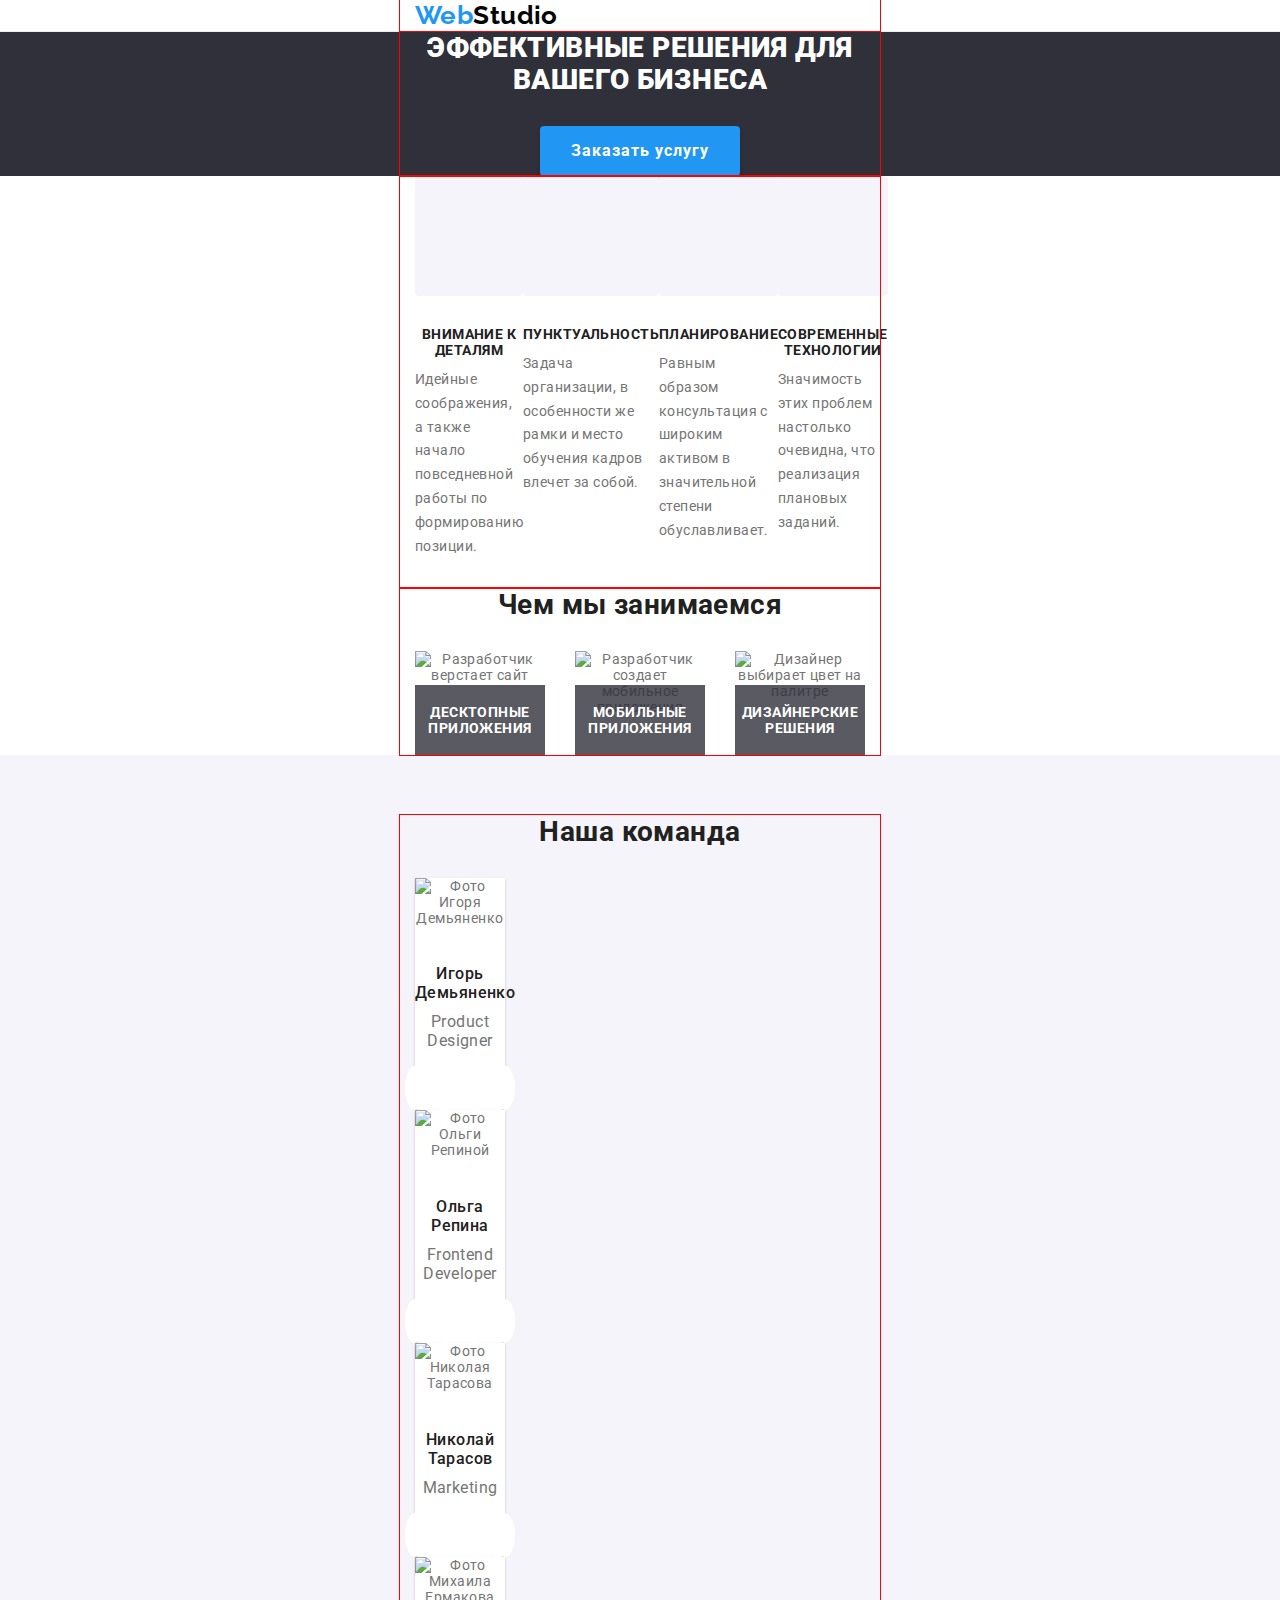
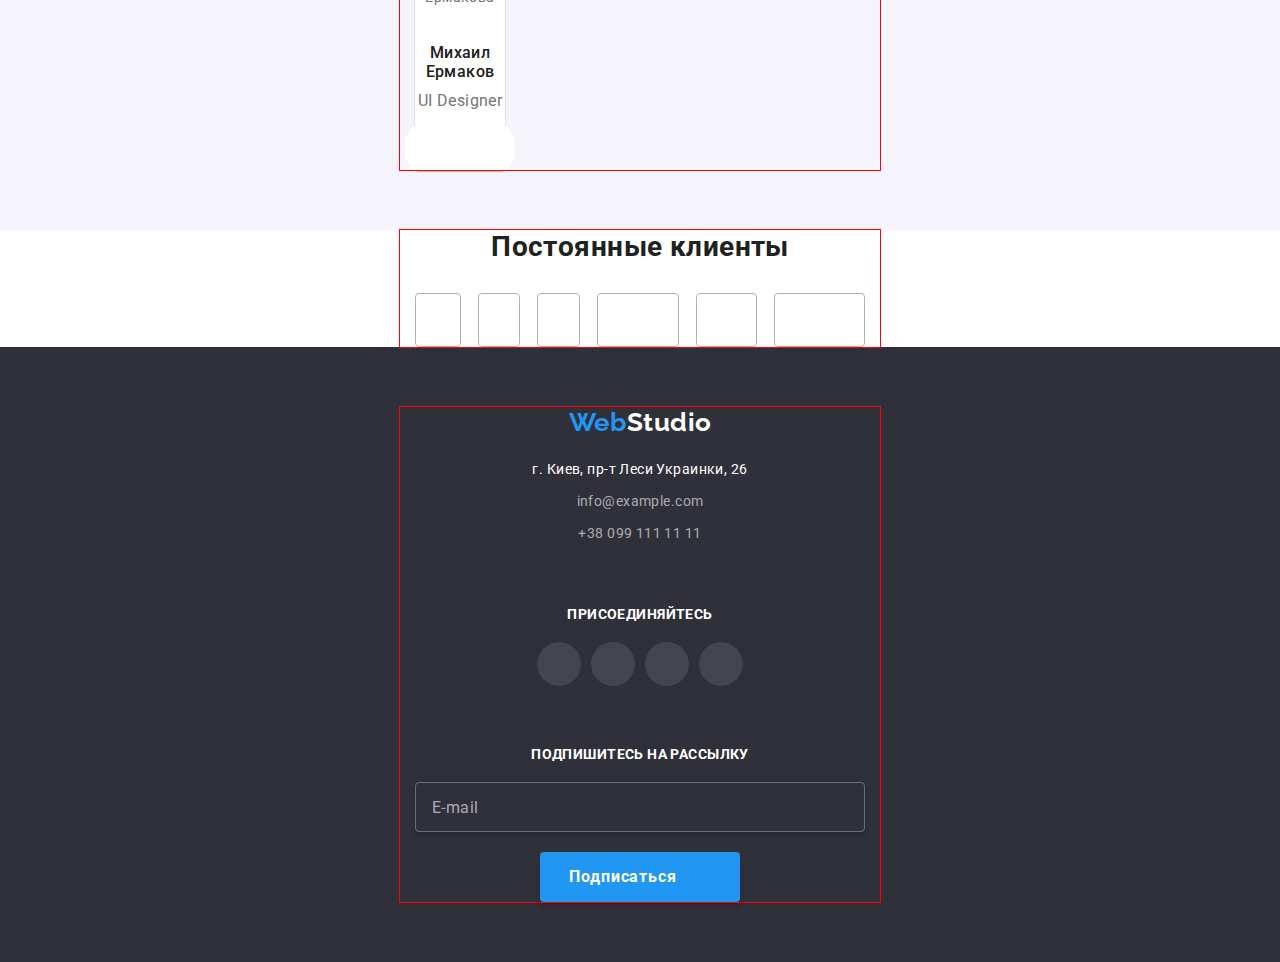
==== index.html @ 7b8f2596 "Добавляет мобильную версию кроме картинок и ворка" ====
<!DOCTYPE html>
<html lang="ru">

<head>
    <meta charset="UTF-8">
    <meta name="viewport" content="width=device-width, initial-scale=1.0">
    <title>WebStudio</title>
    <link rel="stylesheet"
        href="https://cdnjs.cloudflare.com/ajax/libs/modern-normalize/1.0.0/modern-normalize.min.css">
    <link rel="preconnect" href="https://fonts.gstatic.com">
    <link
        href="https://fonts.googleapis.com/css2?family=Raleway:wght@700&family=Roboto:wght@400;500;700;900&display=swap"
        rel="stylesheet">
    <link rel="stylesheet" href="./css/main.min.css">
</head>

<body>
    <!-- Шапка сайта -->
    <header class="header">
        <div class="container container-header">
            <a href="./index.html" class="logo logo-nav link" lang="en">Web<span class="logo-right-part-dark">Studio</span></a>
            <button type="button" class="button-nav" data-menu-button>
                <svg class="button-menu" aria-label="Переключатель мобильного меню" width="24" height="16">
                    <use class="nav-icon-menu" href="./images/symbol-defs.svg#icon-nav-menu"></use>
                    <use class="nav-icon-close" href="./images/symbol-defs.svg#icon-close"></use>
                </svg>
            </button>
            <div class="nav-mobile">                
                <nav class="nav">
                    <ul class="list nav-list">
                        <li class="nav-item"><a href="./index.html" class="nav-link nav-link-current link">Студия</a></li>
                        <li class="nav-item"><a href="./portfolio.html" class="nav-link link">Портфолио</a></li>
                        <li class="nav-item"><a href="" class="nav-link link">Контакты</a></li>
                    </ul>
                </nav>
               <div class="contact-thumb">
                    <ul class="list contacts-list">
                        <li class="contacts-item">
                            <a href="mailto:info@devstudio.com" class="contacts-link link" target="_blank" lang="en">
                                <svg class="contacts-icon" width="16" height="12">
                                    <use href="./images/symbol-defs.svg#icon-envelope"></use>
                                </svg>
                                info@devstudio.com
                            </a>
                        </li>
                        <li class="contacts-item">
                            <a href="tel:+380961111111" class="contacts-link contact-tel link">
                                <svg class="contacts-icon" width="10" height="16">
                                    <use href="./images/symbol-defs.svg#icon-tel"></use>
                                </svg>
                                +38 096 111 11 11
                            </a>
                        </li>
                    </ul>
                    <ul class="list social-list social-list-mobile">
                        <li class="social-item-mobile">
                            <a href="#" target="_blank" class="social-link-mobile link">Instagram</a>
                        </li>
                        <li class="social-item-mobile">
                            <a href="#" target="_blank" class="social-link-mobile link">Twitter</a>
                        </li>
                        <li class="social-item-mobile">
                            <a href="#" target="_blank" class="social-link-mobile link">Facebook</a>
                        </li>
                        <li class="social-item-mobile">
                            <a href="#" target="_blank" class="social-link-mobile link">LinkedIn</a>
                        </li>
                    </ul>
               </div>
            </div>
        </div>
    </header>
    <main>
        <!-- Герой -->
        <section class="hero">
            <div class="container">
                <div class="hero-object">
                    <h1 class="hero-title">Эффективные решения для вашего бизнеса</h1>
                    <button type="button" data-modal-open class="main-button">Заказать услугу</button>
                </div>
            </div>
        </section>
        <!-- Особенности -->
        <section class="section">
            <div class="container container-features">
                <h2 class="title-main visually-hidden">Особенности</h2>
                <ul class="features-list list">
                    <li class="features-item">
                        <div class="features-bcg-icon">
                            <svg width="70" height="70">
                                <use href="./images/symbol-defs.svg#icon-antenna"></use>
                            </svg>
                        </div>
                        <h3 class="features-title">Внимание к деталям</h3>
                        <p class="features-text">Идейные соображения, а также начало повседневной работы по формированию
                            позиции.</p>
                    </li>
                    <li class="features-item watch">

                        <div class="features-bcg-icon">
                            <svg width="70" height="70">
                                <use href="./images/symbol-defs.svg#icon-watch"></use>
                            </svg>
                        </div>
                        <h3 class="features-title watch">Пунктуальность</h3>
                        <p class="features-text">Задача организации, в особенности же рамки и место обучения кадров
                            влечет за собой.</p>
                    </li>
                    <li class="features-item computer">
                        <div class="features-bcg-icon">
                            <svg width="70" height="70">
                                <use href="./images/symbol-defs.svg#icon-computer"></use>
                            </svg>
                        </div>
                        <h3 class="features-title">Планирование</h3>
                        <p class="features-text">Равным образом консультация с широким активом в значительной степени
                            обуславливает.</p>
                    </li>
                    <li class="features-item astronaut">
                        <div class="features-bcg-icon">
                            <svg width="70" height="70">
                                <use href="./images/symbol-defs.svg#icon-astronaut"></use>
                            </svg>
                        </div>
                        <h3 class="features-title">Современные технологии</h3>
                        <p class="features-text">Значимость этих проблем настолько очевидна, что реализация плановых
                            заданий.</p>
                    </li>
                </ul>
            </div>
        </section>
        <!-- Чем мы занимаемся -->
        <section class="section-paddingTop-0 section-none">
            <div class="container">
                <h2 class="title-main">Чем мы занимаемся</h2>
                <ul class="we-doing-list list">
                    <li class="we-doing-item">
                        <img src="./images/what-are-we-doing/box-1.jpg" alt="Разработчик верстает сайт" width="370"
                            height="294" />
                        <div class="we-doing-thumb">
                            <h3 class="we-doing-text">Десктопные приложения</h3>
                        </div>
                    </li>
                    <li class="we-doing-item">
                        <img src="./images/what-are-we-doing/box-2.jpg" alt="Разработчик создает мобильное приложения"
                            width="370" height="294" />
                        <div class="we-doing-thumb">
                            <h3 class="we-doing-text">Мобильные приложения</h3>
                        </div>
                    </li>
                    <li class="we-doing-item">
                        <img src="./images/what-are-we-doing/box-3.jpg" alt="Дизайнер выбирает цвет на палитре"
                            width="370" height="294" />
                        <div class="we-doing-thumb">
                            <h3 class="we-doing-text">Дизайнерские решения</h3>
                        </div>
                    </li>
                </ul>
            </div>
        </section>
        <!-- Наша команда -->
        <section class="section-background">
            <div class="container">
                <h2 class="title-main">Наша команда</h2>
                <ul class="team-list list">
                    <li class="team-item">
                        <img src="./images/our-team/team-card-1.jpg" alt="Фото Игоря Демьяненко" width="270"
                            height="260" />
                        <div class="team-card">
                            <h3 class="team-name">Игорь Демьяненко</h3>
                            <p class="team-position" lang="en">Product designer</p>
                            <ul class="social-list list">
                                <li class="social-item">
                                    <a href="#" class="social-link social-link-team">
                                        <svg width="20" height="20">
                                            <use href="./images/symbol-defs.svg#icon-instagram"></use>
                                        </svg>
                                    </a>
                                </li>
                                <li class="social-item">
                                    <a href="#" class="social-link social-link-team">
                                        <svg width="20" height="20">
                                            <use href="./images/symbol-defs.svg#icon-twitter"></use>
                                        </svg>
                                    </a>
                                </li>
                                <li class="social-item">
                                    <a href="#" class="social-link social-link-team">
                                        <svg width="20" height="20">
                                            <use href="./images/symbol-defs.svg#icon-facebook"></use>
                                        </svg>
                                    </a>
                                </li>
                                <li class="social-item">
                                    <a href="#" class="social-link social-link-team">
                                        <svg width="20" height="20">
                                            <use href="./images/symbol-defs.svg#icon-linkedin"></use>
                                        </svg>
                                    </a>
                                </li>
                            </ul>
                        </div>
                    </li>
                    <li class="team-item">
                        <img src="./images/our-team/team-card-2.jpg" alt="Фото Ольги Репиной" width="270"
                            height="260" />
                        <div class="team-card">
                            <h3 class="team-name">Ольга Репина</h3>
                            <p class="team-position" lang="en">Frontend developer</p>
                            <ul class="social-list list">
                                <li class="social-item">
                                    <a href="#" class="social-link social-link-team">
                                        <svg width="20" height="20">
                                            <use href="./images/symbol-defs.svg#icon-instagram"></use>
                                        </svg>
                                    </a>
                                </li>
                                <li class="social-item">
                                    <a href="#" class="social-link social-link-team">
                                        <svg width="20" height="20">
                                            <use href="./images/symbol-defs.svg#icon-twitter"></use>
                                        </svg>
                                    </a>
                                </li>
                                <li class="social-item">
                                    <a href="#" class="social-link social-link-team">
                                        <svg width="20" height="20">
                                            <use href="./images/symbol-defs.svg#icon-facebook"></use>
                                        </svg>
                                    </a>
                                </li>
                                <li class="social-item">
                                    <a href="#" class="social-link social-link-team">
                                        <svg width="20" height="20">
                                            <use href="./images/symbol-defs.svg#icon-linkedin"></use>
                                        </svg>
                                    </a>
                                </li>
                            </ul>
                        </div>
                    </li>
                    <li class="team-item">
                        <img src="./images/our-team/team-card-3.jpg" alt="Фото Николая Тарасова" width="270"
                            height="260" />
                        <div class="team-card">
                            <h3 class="team-name">Николай Тарасов</h3>
                            <p class="team-position" lang="en">Marketing</p>
                            <ul class="social-list list">
                                <li class="social-item">
                                    <a href="#" class="social-link social-link-team">
                                        <svg width="20" height="20">
                                            <use href="./images/symbol-defs.svg#icon-instagram"></use>
                                        </svg>
                                    </a>
                                </li>
                                <li class="social-item">
                                    <a href="#" class="social-link social-link-team">
                                        <svg width="20" height="20">
                                            <use href="./images/symbol-defs.svg#icon-twitter"></use>
                                        </svg>
                                    </a>
                                </li>
                                <li class="social-item">
                                    <a href="#" class="social-link social-link-team">
                                        <svg width="20" height="20">
                                            <use href="./images/symbol-defs.svg#icon-facebook"></use>
                                        </svg>
                                    </a>
                                </li>
                                <li class="social-item">
                                    <a href="#" class="social-link social-link-team">
                                        <svg width="20" height="20">
                                            <use href="./images/symbol-defs.svg#icon-linkedin"></use>
                                        </svg>
                                    </a>
                                </li>
                            </ul>
                        </div>
                    </li>
                    <li class="team-item">
                        <img src="./images/our-team/team-card-4.jpg" alt="Фото Михаила Ермакова" width="270"
                            height="260" />
                        <div class="team-card">
                            <h3 class="team-name">Михаил Ермаков</h3>
                            <p class="team-position" lang="en">UI designer</p>
                            <ul class="social-list list">
                                <li class="social-item">
                                    <a href="#" class="social-link social-link-team">
                                        <svg width="20" height="20">
                                            <use href="./images/symbol-defs.svg#icon-instagram"></use>
                                        </svg>
                                    </a>
                                </li>
                                <li class="social-item">
                                    <a href="#" class="social-link social-link-team">
                                        <svg width="20" height="20">
                                            <use href="./images/symbol-defs.svg#icon-twitter"></use>
                                        </svg>
                                    </a>
                                </li>
                                <li class="social-item">
                                    <a href="#" class="social-link social-link-team">
                                        <svg width="20" height="20">
                                            <use href="./images/symbol-defs.svg#icon-facebook"></use>
                                        </svg>
                                    </a>
                                </li>
                                <li class="social-item">
                                    <a href="#" class="social-link social-link-team">
                                        <svg width="20" height="20">
                                            <use href="./images/symbol-defs.svg#icon-linkedin"></use>
                                        </svg>
                                    </a>
                                </li>
                            </ul>
                        </div>
                    </li>
                </ul>
            </div>
        </section>
        <!-- Наши клиенты -->
        <section class="section">
            <div class="container">
                <h2 class="title-main">Постоянные клиенты</h2>
                <ul class="clients-list list">
                    <li class="clients-item">
                        <a href="#" class="clients-link">
                            <svg width="44" height="49">
                                <use href="./images/symbol-defs.svg#icon-client-1"></use>
                            </svg>
                        </a>
                    </li>
                    <li class="clients-item">
                        <a href="#" class="clients-link">
                            <svg width="40" height="52">
                                <use href="./images/symbol-defs.svg#icon-client-2"></use>
                            </svg>
                        </a>
                    </li>
                    <li class="clients-item">
                        <a href="#" class="clients-link">
                            <svg width="41" height="43">
                                <use href="./images/symbol-defs.svg#icon-client-3"></use>
                            </svg>
                        </a>
                    </li>
                    <li class="clients-item">
                        <a href="#" class="clients-link">
                            <svg width="80" height="42">
                                <use href="./images/symbol-defs.svg#icon-client-4"></use>
                            </svg>
                        </a>
                    </li>
                    <li class="clients-item">
                        <a href="#" class="clients-link">
                            <svg width="59" height="47">
                                <use href="./images/symbol-defs.svg#icon-client-5"></use>
                            </svg>
                        </a>
                    </li>
                    <li class="clients-item">
                        <a href="#" class="clients-link">
                            <svg width="89" height="46">
                                <use href="./images/symbol-defs.svg#icon-client-6"></use>
                            </svg>
                        </a>
                    </li>
                </ul>
            </div>
        </section>
    </main>
    <!-- Подвал -->
    <footer class="footer">
        <div class="container container-footer">
            <div class="part-address">
                <a href="./index.html" class="logo logo-footer link" lang="en">Web<span class="logo-right-part-light">Studio</span></a>
                <address class="footer-address">г. Киев, пр-т Леси Украинки, 26</address>
                <ul class="list">
                    <li class="element-list">
                        <a href="mailto:info@example.com" class="footer-email link" target="_blank"
                            lang="en">info@example.com</a>
                    </li>
                    <li>
                        <a href="tel:+380991111111" class="footer-email link end">+38 099 111 11 11</a>
                    </li>
                </ul>
            </div>
            <div class="footer-part-social">
                <p class="footer-plea">Присоединяйтесь</p>
                <ul class="social-list list">
                    <li class="social-item">
                        <a href="#" class="social-link social-link-footer">
                            <svg class="social-icon" width="20" height="20">
                                <use href="./images/symbol-defs.svg#icon-instagram"></use>
                            </svg>
                        </a>
                    </li>
                    <li class="social-item">
                        <a href="#" class="social-link social-link-footer">
                            <svg class="social-icon" width="20" height="20">
                                <use href="./images/symbol-defs.svg#icon-twitter"></use>
                            </svg>
                        </a>
                    </li>
                    <li class="social-item">
                        <a href="#" class="social-link social-link-footer">
                            <svg class="social-icon" width="20" height="20">
                                <use href="./images/symbol-defs.svg#icon-facebook"></use>
                            </svg>
                        </a>
                    </li>
                    <li class="social-item">
                        <a href="#" class="social-link social-link-footer">
                            <svg class="social-icon" width="20" height="20">
                                <use href="./images/symbol-defs.svg#icon-linkedin"></use>
                            </svg>
                        </a>
                    </li>
                </ul>
            </div>
            <form class="footer-part-follow">
                <div class="footer-follow">
                    <p class="footer-plea">Подпишитесь на рассылку</p>
                    <label>
                        <input type="email" name="email-for-follow" placeholder="E-mail" class="follow-input">
                    </label>
                </div>
                <button type="submit" class="main-button main-button-no-hover">Подписаться
                    <svg class="icon-follow" width="24" height="24">
                        <use href="./images/symbol-defs.svg#icon-send"></use>
                    </svg>
                </button>
            </form>
        </div>
    </footer>
    <!--Модальное окно-->
    <div data-modal class="backdrop is-hidden">
        <div class="modal-hero">
            <h1 class="modal-text">Оставьте свои данные, мы вам перезвоним</h1>
            <form class="modal-form">
                <div class="form-field">                    
                    <label class="form-label">Имя                        
                        <input type="text" name="name" class="form-input">                    
                    </label>
                    <div class="form-thumb">
                        <svg class="form-icon" width="18" height="18">
                            <use href="./images/symbol-defs.svg#icon-person"></use>
                        </svg>
                    </div>
                </div>
                <div class="form-field">
                    <label class="form-label">Телефон                        
                        <input type="tel" name="phone-number" class="form-input">
                    </label>
                    <div class="form-thumb">
                        <svg class="form-icon" width="18" height="18">
                            <use href="./images/symbol-defs.svg#icon-phone"></use>
                        </svg>
                    </div>
                </div>
                <div class="form-field">
                    <label class="form-label">Почта                        
                        <input type="email" name="email" class="form-input">
                    </label>
                    <div class="form-thumb">
                        <svg class="form-icon" width="18" height="18">
                            <use href="./images/symbol-defs.svg#icon-email"></use>
                        </svg>
                    </div>
                </div>
                <div class="form-field-textarea">
                    <label class="form-label">Комментарий
                        <textarea name="comment" rows="7" placeholder="Введите текст" class="form-textarea"></textarea>
                    </label>
                </div>
                <div class="checkbox-field">
                    <input class="checkbox-consent" type="checkbox" name="consent" value="consent" id="consent">
                    <label for="consent" class="checkbox-label">                        
                        Соглашаюсь с рассылкой и принимаю <a href="#" class="conditions">Условия договора</a>
                    </label>                    
                </div>
                <button type="submit" class="main-button">Отправить</button>
            </form>            
            <button data-modal-close class="button-close">
                <svg width="11" height="11">
                    <use href="./images/symbol-defs.svg#icon-close"></use>
                </svg>
            </button>
        </div>
    </div>
    <script src = "./js/modal.js" ></script>
    <script src="./js/menu.js"></script>
</body>
</html>
---- css/main.min.css ----
body{font-family:Roboto,sans-serif;font-weight:400;font-size:14px;line-height:1.143;letter-spacing:0.03em;background-color:#fff;color:#757575}a,button{cursor:pointer}img{display:block;max-width:100%;height:auto}.visually-hidden{position:absolute;clip:rect(0 0 0 0);width:1px;height:1px;margin:-1px}.list{list-style:none;margin:0;padding:0}.link{text-decoration:none}.list-flex{display:flex}.header{background-color:#fff;border-bottom:1px solid #ececec}.hero{margin-left:auto;margin-right:auto;background-repeat:no-repeat;background-position:center;background-size:cover;background-color:#2f303a}@media screen and (max-width: 767px){.hero{max-height:400px;padding-top:118px;padding-bottom:118px}.hero-object{margin-left:auto;margin-right:auto}}@media screen and (max-width: 767px) and (max-width: 1200px){.hero-object{width:360px}}.hero-title{font-weight:900;color:#fff;text-transform:uppercase;margin-top:0;margin-bottom:30px}@media screen and (max-width: 1200px){.hero-title{font-size:26px;line-height:1.615;letter-spacing:0.06em}}@media screen and (min-width: 768px){.features-list{display:flex}}.we-doing-list{display:flex}.clients-list{display:flex;flex-wrap:wrap;justify-content:space-between}.footer{padding-top:60px;padding-bottom:60px;background-color:#2f303a}.part-address{margin-bottom:60px}.footer-address,.footer-email{line-height:1.714}.footer-address{display:block}.footer-email{display:inline-block;transition:color 250ms cubic-bezier(0.4, 0, 0.2, 1);color:rgba(255,255,255,0.6)}.footer-email:hover,.footer-email:focus{color:#2196f3}.footer-address{color:#fff;margin-bottom:8px;font-style:normal}.element-list{margin-bottom:8px}.footer-part-social{margin-bottom:60px}.footer-plea{margin-top:0;margin-bottom:20px;font-weight:700;font-size:14px;line-height:1.143;letter-spacing:0.03em;text-transform:uppercase;color:#fff}.backdrop{position:fixed;top:0;left:0;width:100%;height:100%;background-color:rgba(0,0,0,0.2);opacity:1;transition:opacity 250ms cubic-bezier(0.4, 0, 0.2, 1),visibility 250ms cubic-bezier(0.4, 0, 0.2, 1)}.backdrop.is-hidden{visibility:hidden;opacity:0;pointer-events:none}.modal-hero{position:absolute;top:50%;left:50%;width:450px;min-height:581px;padding:40px;box-shadow:0px 1px 3px rgba(0,0,0,0.12),0px 1px 1px rgba(0,0,0,0.14),0px 2px 1px rgba(0,0,0,0.2);border-radius:4px;background-color:#fff;transform:translate(-50%, -50%) scale(1);transition:transform 250ms cubic-bezier(0.4, 0, 0.2, 1)}.backdrop.is-hidden .modal-hero{transform:translate(-50%, -50%) scale(0)}.modal-text{margin-top:0;margin-bottom:12px;font-weight:700;font-size:20px;line-height:1.5;text-align:center;color:#212121}.modal-form{width:370px;text-align:center}.form-field{position:relative;display:flex;flex-direction:column;margin-bottom:10px;width:100%;height:58px;text-align:left}.form-label{height:58px;width:100%;font-size:12px;line-height:1.17;letter-spacing:0.01em}.form-thumb{position:absolute;display:flex;justify-content:flex-start;align-items:center;bottom:0;left:0;pointer-events:none;width:100%;height:40px;padding-left:12px;fill:currentColor;color:#212121;transition:color 250ms cubic-bezier(0.4, 0, 0.2, 1)}.form-label:focus-within+.form-thumb{color:#2196f3}.form-input{margin-top:4px;width:100%;height:40px;padding:11px 12px 11px 42px;border:1px solid rgba(33,33,33,0.2);border-radius:4px;transition:border 250ms cubic-bezier(0.4, 0, 0.2, 1)}.form-label:focus-within .form-input{outline:none;border:1px solid #2196f3}.form-textarea{width:100%;padding:12px 16px;margin-top:4px;resize:none;border:1px solid rgba(33,33,33,0.2);border-radius:4px}.form-field-textarea:focus-within .form-textarea{outline:none;border:1px solid #2196f3}.form-textarea::placeholder{font-weight:400;font-size:12px;line-height:1.17;letter-spacing:0.01em;color:rgba(117,117,117,0.5)}.form-field-textarea{text-align:left;width:100%;margin-bottom:20px}.work-list{display:flex;flex-wrap:wrap}@media screen and (max-width: 1199px){.section{padding-top:60px;padding-bottom:60px}}.section-background{padding-top:60px;padding-bottom:60px;background-color:#f5f4fa}@media screen and (max-width: 1199px){.section-none{display:none}}.container{outline:1px solid red;padding-left:15px;padding-right:15px;margin-right:auto;margin-left:auto;text-align:center}@media screen and (min-width: 480px){.container{width:480px}}.container-header{text-align:left}@media screen and (max-width: 767px){.container-header{position:relative}}.logo{display:inline-block;color:#2196f3;font-family:Raleway;font-weight:700;font-size:24px;line-height:1.167}.logo-right-part-dark{color:#050404}.logo-right-part-light{color:#fff}.logo-footer{margin-bottom:20px}@media screen and (min-width: 1200px){.logo{font-size:26px;line-height:1.192}}@media screen and (max-width: 768px){.logo-nav{padding:16px 0}}@media screen and (min-width: 480px){.nav-mobile{width:480px;position:absolute;background-color:#fff;top:0;left:0;bottom:0;right:0;width:100vw;height:100vh;padding:48px 40px;flex-direction:column;justify-content:space-between;display:none;transition:display 250ms cubic-bezier(0.4, 0, 0.2, 1)}.button-nav.is-open+.nav-mobile{display:flex}}.nav{font-weight:500}@media screen and (max-width: 767px){.nav{display:flex;justify-content:left;align-items:center;margin-bottom:auto}}@media screen and (max-width: 768px){.nav-list{letter-spacing:0.02em;font-size:40px;line-height:1.175}}@media screen and (max-width: 768px){.nav-item:not(:last-child){margin-bottom:32px}}.nav-link{display:block;color:#212121;transition:color 250ms cubic-bezier(0.4, 0, 0.2, 1)}@media screen and (max-width: 768px){.nav-link{padding:0}}.nav-link:hover,.nav-link:focus{color:#2196f3}.nav-link-current{position:relative;color:#2196f3}@media screen and (min-width: 768px){.nav-link-current::after{content:'';position:absolute;bottom:0;left:0;display:block;width:100%;height:4px;border-radius:2px;background-color:#2196f3}}@media screen and (max-width: 768px){.contacts-list{display:flex;justify-content:center;align-items:flex-start;flex-direction:column-reverse;margin-bottom:64px}}@media screen and (max-width: 768px){.contacts-item:not(:first-child){margin-bottom:32px}}.contacts-link{display:flex;justify-content:center;align-items:center}@media screen and (max-width: 767px){.contacts-link{font-size:24px;line-height:1.167;letter-spacing:0.02em;fill:currentColor;color:inherit;font-weight:500}}@media screen and (max-width: 767px){.contacts-icon{display:none}}@media screen and (max-width: 767px){.contact-tel{font-size:34px;line-height:1.176;color:#2196f3}}.button-close{position:absolute;right:8px;top:8px;width:30px;height:30px;padding:0;fill:currentColor;color:#050404;background-color:inherit;border:1px solid rgba(0,0,0,0.1);border-radius:50%;transition:color 250ms cubic-bezier(0.4, 0, 0.2, 1)}.button-close:hover,.button-close:focus{color:#2196f3}.button-nav{position:absolute;z-index:2;right:15px;top:10px;width:40px;height:40px;padding:0;fill:currentColor;color:#050404;background-color:transparent;border:none;transition:color 250ms cubic-bezier(0.4, 0, 0.2, 1)}.button-nav:hover,.button-nav:focus{color:#2196f3}.button-nav .nav-icon-close{display:none}.button-nav.is-open .nav-icon-close{display:block}.button-nav.is-open .nav-icon-menu{display:none}.social-list{display:flex;justify-content:center}@media screen and (min-width: 768px){.social-list-mobile{display:none}}.social-item{width:44px;height:44px}.social-item:not(:last-child){margin-right:10px}.social-item-mobile:not(:last-child){position:relative;margin-right:20px}.social-item-mobile:not(:last-child)::after{content:'';position:absolute;right:-10px;top:0;display:inline-block;width:1px;height:22px;background-image:url(../../images/svg/Line.svg)}.social-link{display:flex;justify-content:center;align-items:center;border-radius:50%;width:100%;height:100%;fill:currentColor}.social-link-team{color:#afb1b8;background-color:#fff}.social-link-footer{color:#fff;background-color:rgba(255,255,255,0.1)}.social-link-footer:hover,.social-link-footer:focus{background-color:#2196f3}.social-link-mobile{font-weight:500;font-size:18px;line-height:1.222;color:#2196f3}.main-button{display:inline-flex;justify-content:center;align-items:center;width:200px;height:50px;font-family:inherit;font-size:16px;font-weight:700;line-height:1.88;letter-spacing:0.06em;fill:currentColor;border:none;border-radius:4px;box-shadow:0px 4px 4px rgba(0,0,0,0.15);transition:background-color 250ms cubic-bezier(0.4, 0, 0.2, 1);color:#fff;background-color:#2196f3}.main-button:hover,.main-button:focus{background-color:#188ce8}.main-button-no-hover{color:#fff;background-color:#2196f3}.main-button-no-hover:hover,.main-button-no-hover:focus{background-color:#2196f3}.title-main{margin:0 0 30px 0;padding:0;font-weight:700;font-size:28px;line-height:1.179;color:#212121}@media screen and (min-width: 480px){.features-item{width:450px}.features-item:not(:last-child){margin-bottom:30px}}.features-title{padding:0;margin:0 0 10px 0;font-size:inherit;text-transform:uppercase;color:#212121;font-weight:700}.features-bcg-icon{display:flex;justify-content:center;align-items:center;width:100%;height:120px;background-color:#f5f4fa;border-radius:4px;margin-bottom:30px}.features-text{margin-top:0;margin-bottom:0;text-align:left;line-height:1.7}.we-doing-item{position:relative;width:calc((100% - 2 * 30px) / 3)}.we-doing-item:not(:last-child){margin-right:30px}.we-doing-thumb{position:absolute;bottom:0;left:0;display:flex;justify-content:center;align-items:center;width:100%;height:70px;background-image:linear-gradient(to right, rgba(47,48,58,0.8), rgba(47,48,58,0.8))}.we-doing-text{margin-top:0;margin-bottom:0;font-size:inherit;font-weight:700;text-transform:uppercase;color:#fff}.team-item{box-shadow:0px 1px 3px rgba(0,0,0,0.12),0px 1px 1px rgba(0,0,0,0.14),0px 2px 1px rgba(0,0,0,0.2);border-radius:0px 0px 4px 4px;width:calc((100% - 3 * 30px) / 4);background-color:#fff}@media screen and (max-width: 767px){.team-item{width:450px}}.team-item:not(:last-child){margin-right:30px}.team-card{width:100%}@media screen and (max-width: 767px){.team-card{padding:24px 122px}}.team-name,.team-position{font-size:16px;line-height:1.188}.team-name{margin-top:0;margin-bottom:10px;font-weight:500;color:#212121}.team-position{margin-top:0;margin-bottom:16px;text-transform:capitalize}@media screen and (max-width: 767px){.clients-item{width:210px;height:90px}.clients-item:not(:nth-last-child(-n+2)){margin-bottom:30px}}.clients-link{display:flex;justify-content:center;align-items:center;color:#afb1b8;fill:currentColor;width:100%;height:100%;border:1px solid #afb1b8;border-radius:4px;transition:color 250ms cubic-bezier(0.4, 0, 0.2, 1),border-color 250ms cubic-bezier(0.4, 0, 0.2, 1)}.clients-link:hover,.clients-link:focus{color:#2196f3;border-color:#2196f3}.follow-input,.follow-input::placeholder{font-size:16px;line-height:1.25;letter-spacing:0.03em;color:rgba(255,255,255,0.6)}.follow-input{width:450px;height:50px;padding:15px 16px;border:1px solid rgba(255,255,255,0.3);box-shadow:0px 4px 4px rgba(0,0,0,0.15);border-radius:4px;background-color:transparent;margin-bottom:20px}.icon-follow{margin-left:10px}.follow-input,.follow-input::placeholder{font-size:16px;line-height:1.25;letter-spacing:0.03em;color:rgba(255,255,255,0.6)}.follow-input{width:450px;height:50px;padding:15px 16px;border:1px solid rgba(255,255,255,0.3);box-shadow:0px 4px 4px rgba(0,0,0,0.15);border-radius:4px;background-color:transparent;margin-bottom:20px}.icon-follow{margin-left:10px}.work-element-description{font-size:18px;line-height:1.556;text-align:left;margin-top:0;margin-bottom:0;color:#fff}.work-element-overlay{position:absolute;top:0;left:0;width:100%;height:100%;z-index:-1;display:flex;align-items:center;justify-content:center;padding:24px;transform:translateY(100%);transition:transform 250ms cubic-bezier(0.4, 0, 0.2, 1),z-index 250ms cubic-bezier(0.4, 0, 0.2, 1);background-color:rgba(33,150,243,0.9)}.work-link:hover .work-element-overlay,.work-link:focus .work-element-overlay{transform:translateY(0);z-index:0}.checkbox-label,.conditions{line-height:1.167}.checkbox-label{font-size:12px;position:relative;display:inline-block;max-width:100%;text-align:left;margin-left:24px}.checkbox-label::before{position:absolute;transform:translate(-50%, -50%);top:50%;left:-13px;content:'';display:inline-block;width:16px;height:15px;border-radius:2px;background-image:url(../images/svg/check-off.svg);transition:background-image 250ms cubic-bezier(0.4, 0, 0.2, 1),background-color 250ms cubic-bezier(0.4, 0, 0.2, 1)}.checkbox-consent:checked+.checkbox-label::before{background-image:url(../images/svg/check-on.svg);background-color:#2196f3}.checkbox-consent:focus+.checkbox-label::before,.checkbox-consent:focus:checked+.checkbox-label::before{box-shadow:0 0 0 1px #101010}.checkbox-consent:hover+.checkbox-label::before{cursor:pointer}.conditions{position:relative;display:inline-block;color:#2196f3;text-decoration:none}.conditions::before{content:'';width:100%;height:1px;background-color:#2196f3;position:absolute;left:0;bottom:0}.checkbox-field{position:relative;width:100%;margin-bottom:30px}.checkbox-consent{position:absolute;appearance:none}.work-filter{display:flex;justify-content:flex-start;align-items:center;flex-wrap:wrap;margin-bottom:25px}.work-filter-item{margin-bottom:15px}.work-filter-item:not(:last-child){margin-right:8px}.work-filter-button{font-family:inherit;font-size:16px;border:none;border-radius:4px;padding:6px 22px;font-weight:500;line-height:1.6;letter-spacing:inherit;color:#212121;background-color:#f5f4fa;transition:color 250ms cubic-bezier(0.4, 0, 0.2, 1),box-shadow 250ms cubic-bezier(0.4, 0, 0.2, 1),background-color 250ms cubic-bezier(0.4, 0, 0.2, 1)}.work-filter-button:focus,.work-filter-button:hover{box-shadow:0px 3px 1px rgba(0,0,0,0.1),0px 1px 2px rgba(0,0,0,0.08),0px 2px 2px rgba(0,0,0,0.12);color:#fff;background-color:#2196f3}.work-element{margin-right:30px;margin-bottom:30px;width:calc((100% - (2 * 30px)) / 3);background-color:#fff;outline:1px solid #eee}.work-element:nth-child(3n){margin-right:0}.work-element:nth-last-child(-n+3){margin-bottom:0}.work-link{display:block}.work-link:hover,.work-link:focus{box-shadow:0px 1px 1px rgba(0,0,0,0.12),0px 4px 4px rgba(0,0,0,0.06),1px 4px 6px rgba(0,0,0,0.16);display:block;transition:box-shadow 250ms cubic-bezier(0.4, 0, 0.2, 1)}.work-element-thumb{position:relative;overflow:hidden}.work-title{margin:0 0 4px 0;font-weight:700;font-size:18px;line-height:2;letter-spacing:0.06em;color:#212121}.work-text{margin-top:0;margin-bottom:0;font-size:16px;line-height:1.9;color:#757575}.work-name{text-align:left;padding:20px 24px}
/*# sourceMappingURL=main.min.css.map */
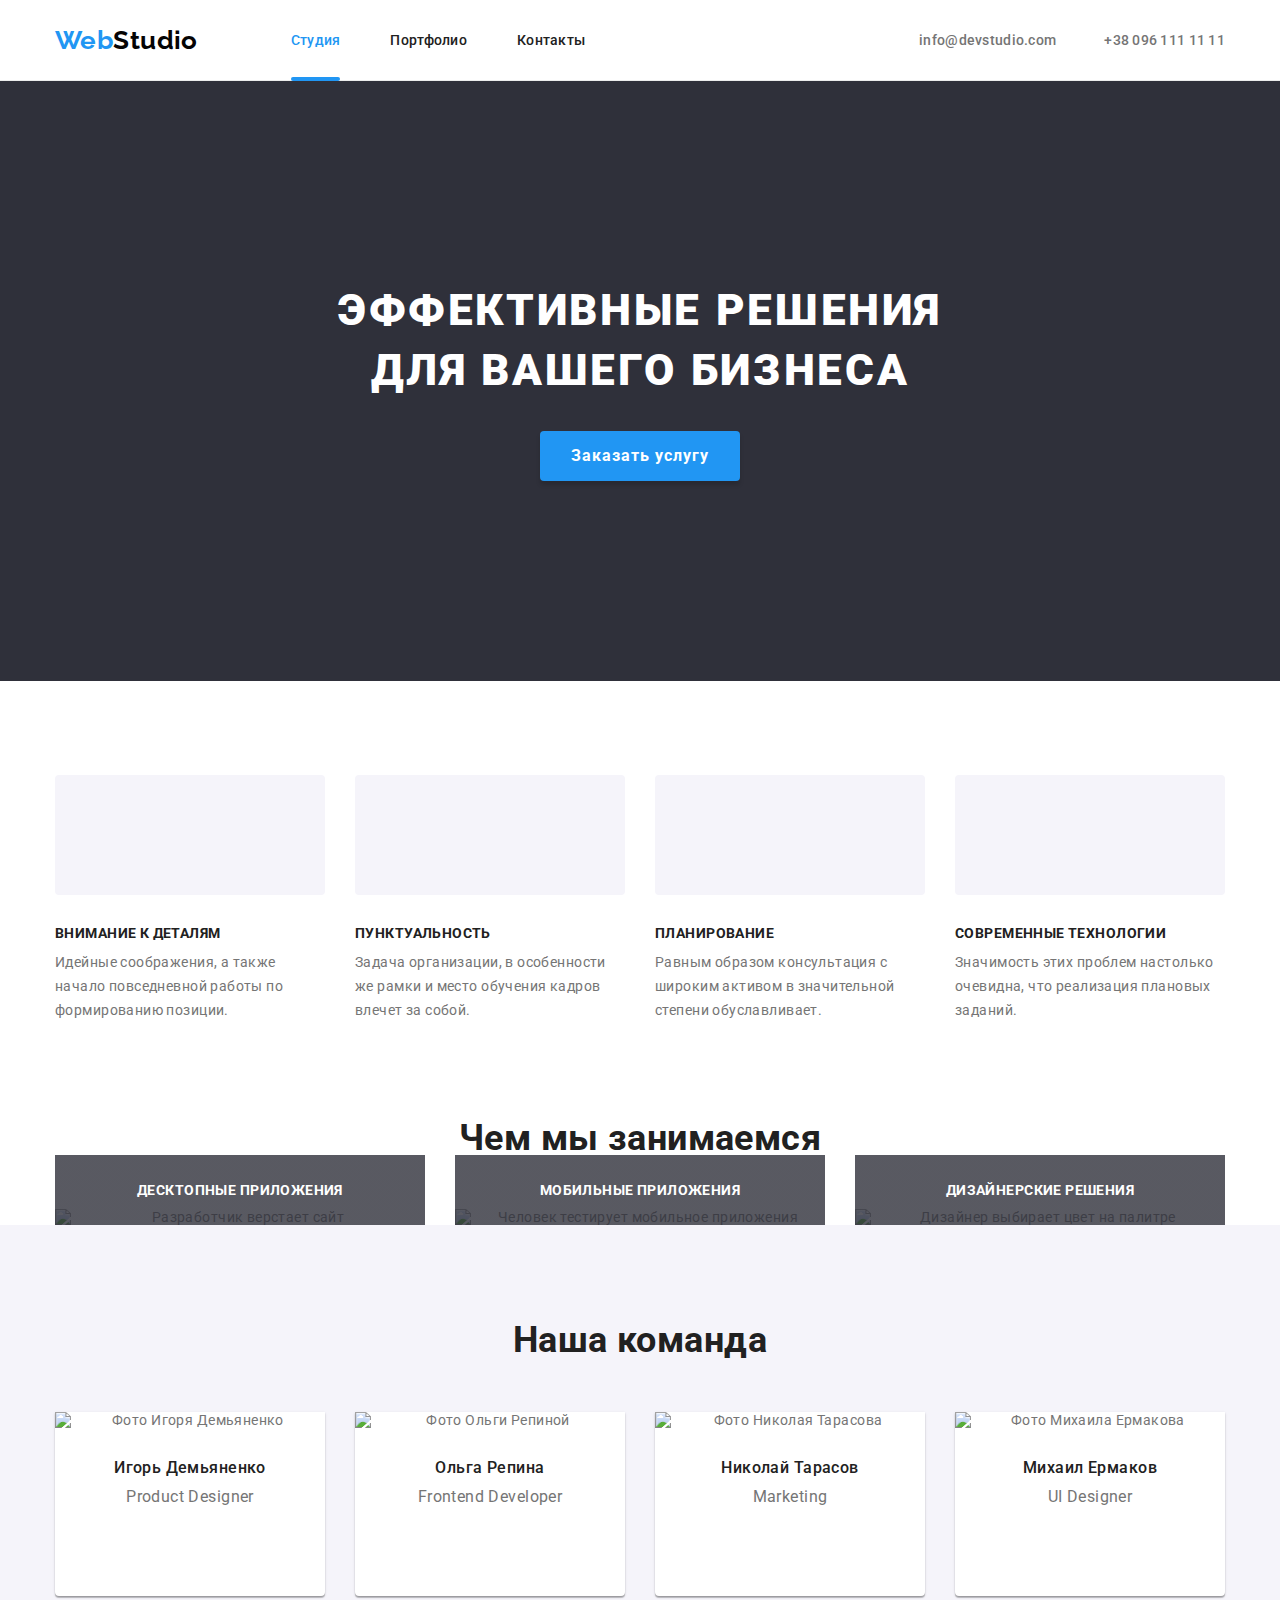
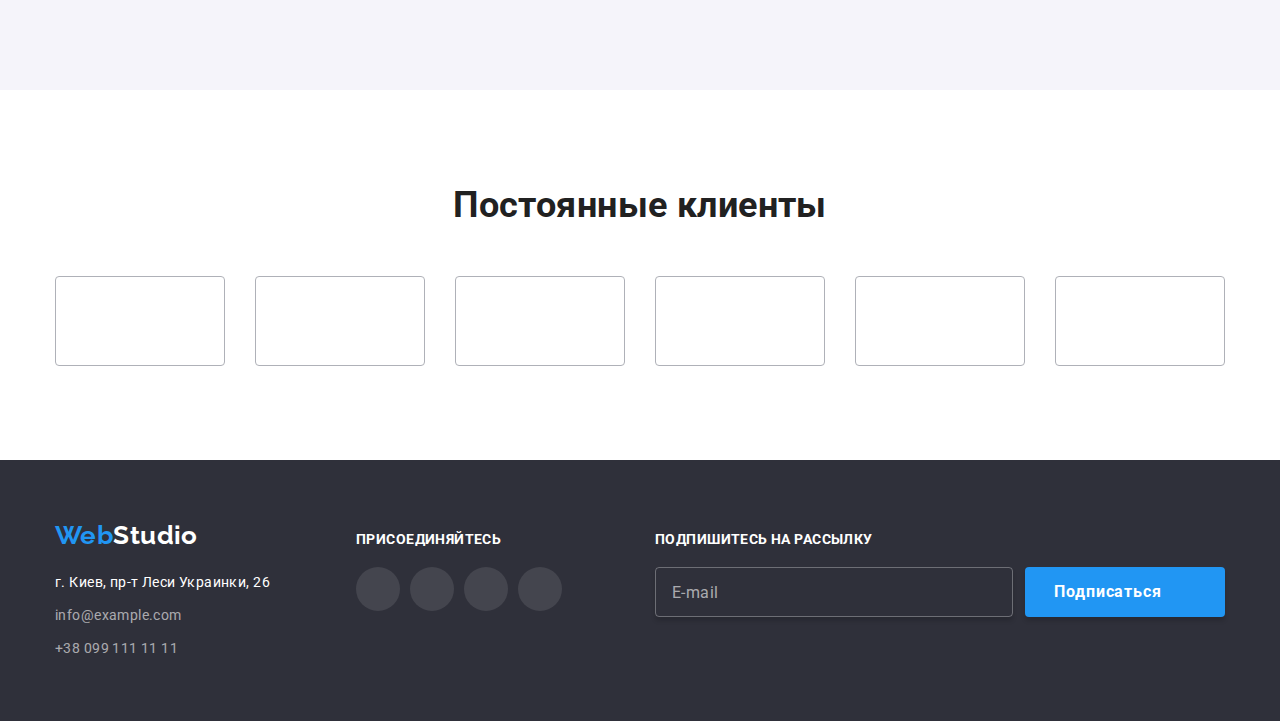
==== commit 80389bee: "Добавляет скрипт на меню" ====
--- a/index.html
+++ b/index.html
@@ -25,48 +25,56 @@
                     <use class="nav-icon-close" href="./images/symbol-defs.svg#icon-close"></use>
                 </svg>
             </button>
-            <div class="nav-mobile">                
-                <nav class="nav">
-                    <ul class="list nav-list">
-                        <li class="nav-item"><a href="./index.html" class="nav-link nav-link-current link">Студия</a></li>
-                        <li class="nav-item"><a href="./portfolio.html" class="nav-link link">Портфолио</a></li>
-                        <li class="nav-item"><a href="" class="nav-link link">Контакты</a></li>
-                    </ul>
-                </nav>
-               <div class="contact-thumb">
-                    <ul class="list contacts-list">
-                        <li class="contacts-item">
-                            <a href="mailto:info@devstudio.com" class="contacts-link link" target="_blank" lang="en">
-                                <svg class="contacts-icon" width="16" height="12">
-                                    <use href="./images/symbol-defs.svg#icon-envelope"></use>
-                                </svg>
-                                info@devstudio.com
-                            </a>
-                        </li>
-                        <li class="contacts-item">
-                            <a href="tel:+380961111111" class="contacts-link contact-tel link">
-                                <svg class="contacts-icon" width="10" height="16">
-                                    <use href="./images/symbol-defs.svg#icon-tel"></use>
-                                </svg>
-                                +38 096 111 11 11
-                            </a>
-                        </li>
-                    </ul>
-                    <ul class="list social-list social-list-mobile">
-                        <li class="social-item-mobile">
-                            <a href="#" target="_blank" class="social-link-mobile link">Instagram</a>
-                        </li>
-                        <li class="social-item-mobile">
-                            <a href="#" target="_blank" class="social-link-mobile link">Twitter</a>
-                        </li>
-                        <li class="social-item-mobile">
-                            <a href="#" target="_blank" class="social-link-mobile link">Facebook</a>
-                        </li>
-                        <li class="social-item-mobile">
-                            <a href="#" target="_blank" class="social-link-mobile link">LinkedIn</a>
-                        </li>
-                    </ul>
-               </div>
+            <div class="nav-thumb data-menu">
+                <div class="nav-mobile">
+                    <nav class="nav">
+                        <ul class="list nav-list">
+                            <li class="nav-item"><a href="./index.html" class="nav-link nav-link-current link">Студия</a></li>
+                            <li class="nav-item"><a href="./portfolio.html" class="nav-link link">Портфолио</a></li>
+                            <li class="nav-item"><a href="" class="nav-link link">Контакты</a></li>
+                        </ul>
+                    </nav>
+                    <div class="contact-thumb">
+                        <ul class="list contacts-list">
+                            <li class="contacts-item">
+                                <a href="mailto:info@devstudio.com" class="contacts-link link" target="_blank" lang="en">
+                                    <svg class="contacts-icon contacts-icon-tablet" width="14" height="10">
+                                        <use href="./images/symbol-defs.svg#icon-envelope-tablet"></use>
+                                    </svg>
+                                    <svg class="contacts-icon contacts-icon-desktop" width="16" height="12">
+                                        <use href="./images/symbol-defs.svg#icon-envelope-desktop"></use>
+                                    </svg>
+                                    info@devstudio.com
+                                </a>
+                            </li>
+                            <li class="contacts-item">
+                                <a href="tel:+380961111111" class="contacts-link contact-tel link">
+                                    <svg class="contacts-icon contacts-icon-tablet" width="10" height="14">
+                                        <use href="./images/symbol-defs.svg#icon-tel-tablet"></use>
+                                    </svg>
+                                    <svg class="contacts-icon contacts-icon-desktop" width="10" height="16">
+                                        <use href="./images/symbol-defs.svg#icon-tel-desktop"></use>
+                                    </svg>
+                                    +38 096 111 11 11
+                                </a>
+                            </li>
+                        </ul>
+                        <ul class="list social-list social-list-mobile">
+                            <li class="social-item-mobile">
+                                <a href="#" target="_blank" class="social-link-mobile link">Instagram</a>
+                            </li>
+                            <li class="social-item-mobile">
+                                <a href="#" target="_blank" class="social-link-mobile link">Twitter</a>
+                            </li>
+                            <li class="social-item-mobile">
+                                <a href="#" target="_blank" class="social-link-mobile link">Facebook</a>
+                            </li>
+                            <li class="social-item-mobile">
+                                <a href="#" target="_blank" class="social-link-mobile link">LinkedIn</a>
+                            </li>
+                        </ul>
+                    </div>
+                </div>
             </div>
         </div>
     </header>
@@ -135,22 +143,23 @@
                 <h2 class="title-main">Чем мы занимаемся</h2>
                 <ul class="we-doing-list list">
                     <li class="we-doing-item">
-                        <img src="./images/what-are-we-doing/box-1.jpg" alt="Разработчик верстает сайт" width="370"
-                            height="294" />
+                        <img srcset="./images/what-are-we-doing/box-1-desktop.jpg 1x, ./images/what-are-we-doing/box-1-desktop-@2x.jpg 2x"
+                        alt="Разработчик верстает сайт"/>                     
                         <div class="we-doing-thumb">
                             <h3 class="we-doing-text">Десктопные приложения</h3>
                         </div>
                     </li>
                     <li class="we-doing-item">
-                        <img src="./images/what-are-we-doing/box-2.jpg" alt="Разработчик создает мобильное приложения"
-                            width="370" height="294" />
+                        <img srcset="./images/what-are-we-doing/box-2-desktop.jpg 1x, ./images/what-are-we-doing/box-2-desktop-@2x.jpg 2x"
+                        alt="Человек тестирует мобильное приложения"/>
+                        
                         <div class="we-doing-thumb">
                             <h3 class="we-doing-text">Мобильные приложения</h3>
                         </div>
                     </li>
                     <li class="we-doing-item">
-                        <img src="./images/what-are-we-doing/box-3.jpg" alt="Дизайнер выбирает цвет на палитре"
-                            width="370" height="294" />
+                        <img srcset="./images/what-are-we-doing/box-3-desktop.jpg 1x, ./images/what-are-we-doing/box-3-desktop-@2x.jpg 2x"
+                        alt="Дизайнер выбирает цвет на палитре"/>                        
                         <div class="we-doing-thumb">
                             <h3 class="we-doing-text">Дизайнерские решения</h3>
                         </div>
@@ -164,8 +173,15 @@
                 <h2 class="title-main">Наша команда</h2>
                 <ul class="team-list list">
                     <li class="team-item">
-                        <img src="./images/our-team/team-card-1.jpg" alt="Фото Игоря Демьяненко" width="270"
-                            height="260" />
+                        <picture>
+                            <source
+                                srcset="./images/our-team/team-1-desktop.jpg 1x, ./images/our-team/team-1-desktop-@2x.jpg 2x"
+                                media="(min-width: 1200px)">
+                            <source
+                                srcset="./images/our-team/team-1-tablet.jpg 1x, ./images/our-team/team-1-tablet-@2x.jpg 2x"
+                                media="(min-width: 768px)">
+                            <img srcset="./images/our-team/team-1-mobile.jpg 1x, ./images/our-team/team-1-mobile-@2x.jpg 2x" alt="Фото Игоря Демьяненко"/>
+                        </picture>
                         <div class="team-card">
                             <h3 class="team-name">Игорь Демьяненко</h3>
                             <p class="team-position" lang="en">Product designer</p>
@@ -202,8 +218,13 @@
                         </div>
                     </li>
                     <li class="team-item">
-                        <img src="./images/our-team/team-card-2.jpg" alt="Фото Ольги Репиной" width="270"
-                            height="260" />
+                        <picture>
+                            <source srcset="./images/our-team/team-2-desktop.jpg 1x, ./images/our-team/team-2-desktop-@2x.jpg 2x"
+                                media="(min-width: 1200px)">
+                            <source srcset="./images/our-team/team-2-tablet.jpg 1x, ./images/our-team/team-2-tablet-@2x.jpg 2x"
+                                media="(min-width: 768px)">                           
+                            <img srcset="./images/our-team/team-2-mobile.jpg 1x, ./images/our-team/team-2-mobile-@2x.jpg 2x" alt="Фото Ольги Репиной"/>
+                        </picture>
                         <div class="team-card">
                             <h3 class="team-name">Ольга Репина</h3>
                             <p class="team-position" lang="en">Frontend developer</p>
@@ -240,8 +261,13 @@
                         </div>
                     </li>
                     <li class="team-item">
-                        <img src="./images/our-team/team-card-3.jpg" alt="Фото Николая Тарасова" width="270"
-                            height="260" />
+                        <picture>
+                            <source srcset="./images/our-team/team-3-desktop.jpg 1x, ./images/our-team/team-3-desktop-@2x.jpg 2x"
+                                media="(min-width: 1200px)">
+                            <source srcset="./images/our-team/team-3-tablet.jpg 1x, ./images/our-team/team-3-tablet-@2x.jpg 2x"
+                                media="(min-width: 768px)">
+                           <img srcset="./images/our-team/team-3-mobile.jpg 1x, ./images/our-team/team-3-mobile-@2x.jpg 2x" alt="Фото Николая Тарасова"/>
+                        </picture>
                         <div class="team-card">
                             <h3 class="team-name">Николай Тарасов</h3>
                             <p class="team-position" lang="en">Marketing</p>
@@ -278,8 +304,13 @@
                         </div>
                     </li>
                     <li class="team-item">
-                        <img src="./images/our-team/team-card-4.jpg" alt="Фото Михаила Ермакова" width="270"
-                            height="260" />
+                        <picture>
+                            <source srcset="./images/our-team/team-4-desktop.jpg 1x, ./images/our-team/team-4-desktop-@2x.jpg 2x"
+                                media="(min-width: 1200px)">
+                            <source srcset="./images/our-team/team-4-tablet.jpg 1x, ./images/our-team/team-4-tablet-@2x.jpg 2x"
+                                media="(min-width: 768px)">
+                           <img srcset="./images/our-team/team-4-mobile.jpg 1x, ./images/our-team/team-4-mobile-@2x.jpg 2x" alt="Фото Михаила Ермакова"/>
+                        </picture>
                         <div class="team-card">
                             <h3 class="team-name">Михаил Ермаков</h3>
                             <p class="team-position" lang="en">UI designer</p>
--- a/css/main.min.css
+++ b/css/main.min.css
@@ -1,2 +1,2 @@
-body{font-family:Roboto,sans-serif;font-weight:400;font-size:14px;line-height:1.143;letter-spacing:0.03em;background-color:#fff;color:#757575}a,button{cursor:pointer}img{display:block;max-width:100%;height:auto}.visually-hidden{position:absolute;clip:rect(0 0 0 0);width:1px;height:1px;margin:-1px}.list{list-style:none;margin:0;padding:0}.link{text-decoration:none}.list-flex{display:flex}.header{background-color:#fff;border-bottom:1px solid #ececec}.hero{margin-left:auto;margin-right:auto;background-repeat:no-repeat;background-position:center;background-size:cover;background-color:#2f303a}@media screen and (max-width: 767px){.hero{max-height:400px;padding-top:118px;padding-bottom:118px}.hero-object{margin-left:auto;margin-right:auto}}@media screen and (max-width: 767px) and (max-width: 1200px){.hero-object{width:360px}}.hero-title{font-weight:900;color:#fff;text-transform:uppercase;margin-top:0;margin-bottom:30px}@media screen and (max-width: 1200px){.hero-title{font-size:26px;line-height:1.615;letter-spacing:0.06em}}@media screen and (min-width: 768px){.features-list{display:flex}}.we-doing-list{display:flex}.clients-list{display:flex;flex-wrap:wrap;justify-content:space-between}.footer{padding-top:60px;padding-bottom:60px;background-color:#2f303a}.part-address{margin-bottom:60px}.footer-address,.footer-email{line-height:1.714}.footer-address{display:block}.footer-email{display:inline-block;transition:color 250ms cubic-bezier(0.4, 0, 0.2, 1);color:rgba(255,255,255,0.6)}.footer-email:hover,.footer-email:focus{color:#2196f3}.footer-address{color:#fff;margin-bottom:8px;font-style:normal}.element-list{margin-bottom:8px}.footer-part-social{margin-bottom:60px}.footer-plea{margin-top:0;margin-bottom:20px;font-weight:700;font-size:14px;line-height:1.143;letter-spacing:0.03em;text-transform:uppercase;color:#fff}.backdrop{position:fixed;top:0;left:0;width:100%;height:100%;background-color:rgba(0,0,0,0.2);opacity:1;transition:opacity 250ms cubic-bezier(0.4, 0, 0.2, 1),visibility 250ms cubic-bezier(0.4, 0, 0.2, 1)}.backdrop.is-hidden{visibility:hidden;opacity:0;pointer-events:none}.modal-hero{position:absolute;top:50%;left:50%;width:450px;min-height:581px;padding:40px;box-shadow:0px 1px 3px rgba(0,0,0,0.12),0px 1px 1px rgba(0,0,0,0.14),0px 2px 1px rgba(0,0,0,0.2);border-radius:4px;background-color:#fff;transform:translate(-50%, -50%) scale(1);transition:transform 250ms cubic-bezier(0.4, 0, 0.2, 1)}.backdrop.is-hidden .modal-hero{transform:translate(-50%, -50%) scale(0)}.modal-text{margin-top:0;margin-bottom:12px;font-weight:700;font-size:20px;line-height:1.5;text-align:center;color:#212121}.modal-form{width:370px;text-align:center}.form-field{position:relative;display:flex;flex-direction:column;margin-bottom:10px;width:100%;height:58px;text-align:left}.form-label{height:58px;width:100%;font-size:12px;line-height:1.17;letter-spacing:0.01em}.form-thumb{position:absolute;display:flex;justify-content:flex-start;align-items:center;bottom:0;left:0;pointer-events:none;width:100%;height:40px;padding-left:12px;fill:currentColor;color:#212121;transition:color 250ms cubic-bezier(0.4, 0, 0.2, 1)}.form-label:focus-within+.form-thumb{color:#2196f3}.form-input{margin-top:4px;width:100%;height:40px;padding:11px 12px 11px 42px;border:1px solid rgba(33,33,33,0.2);border-radius:4px;transition:border 250ms cubic-bezier(0.4, 0, 0.2, 1)}.form-label:focus-within .form-input{outline:none;border:1px solid #2196f3}.form-textarea{width:100%;padding:12px 16px;margin-top:4px;resize:none;border:1px solid rgba(33,33,33,0.2);border-radius:4px}.form-field-textarea:focus-within .form-textarea{outline:none;border:1px solid #2196f3}.form-textarea::placeholder{font-weight:400;font-size:12px;line-height:1.17;letter-spacing:0.01em;color:rgba(117,117,117,0.5)}.form-field-textarea{text-align:left;width:100%;margin-bottom:20px}.work-list{display:flex;flex-wrap:wrap}@media screen and (max-width: 1199px){.section{padding-top:60px;padding-bottom:60px}}.section-background{padding-top:60px;padding-bottom:60px;background-color:#f5f4fa}@media screen and (max-width: 1199px){.section-none{display:none}}.container{outline:1px solid red;padding-left:15px;padding-right:15px;margin-right:auto;margin-left:auto;text-align:center}@media screen and (min-width: 480px){.container{width:480px}}.container-header{text-align:left}@media screen and (max-width: 767px){.container-header{position:relative}}.logo{display:inline-block;color:#2196f3;font-family:Raleway;font-weight:700;font-size:24px;line-height:1.167}.logo-right-part-dark{color:#050404}.logo-right-part-light{color:#fff}.logo-footer{margin-bottom:20px}@media screen and (min-width: 1200px){.logo{font-size:26px;line-height:1.192}}@media screen and (max-width: 768px){.logo-nav{padding:16px 0}}@media screen and (min-width: 480px){.nav-mobile{width:480px;position:absolute;background-color:#fff;top:0;left:0;bottom:0;right:0;width:100vw;height:100vh;padding:48px 40px;flex-direction:column;justify-content:space-between;display:none;transition:display 250ms cubic-bezier(0.4, 0, 0.2, 1)}.button-nav.is-open+.nav-mobile{display:flex}}.nav{font-weight:500}@media screen and (max-width: 767px){.nav{display:flex;justify-content:left;align-items:center;margin-bottom:auto}}@media screen and (max-width: 768px){.nav-list{letter-spacing:0.02em;font-size:40px;line-height:1.175}}@media screen and (max-width: 768px){.nav-item:not(:last-child){margin-bottom:32px}}.nav-link{display:block;color:#212121;transition:color 250ms cubic-bezier(0.4, 0, 0.2, 1)}@media screen and (max-width: 768px){.nav-link{padding:0}}.nav-link:hover,.nav-link:focus{color:#2196f3}.nav-link-current{position:relative;color:#2196f3}@media screen and (min-width: 768px){.nav-link-current::after{content:'';position:absolute;bottom:0;left:0;display:block;width:100%;height:4px;border-radius:2px;background-color:#2196f3}}@media screen and (max-width: 768px){.contacts-list{display:flex;justify-content:center;align-items:flex-start;flex-direction:column-reverse;margin-bottom:64px}}@media screen and (max-width: 768px){.contacts-item:not(:first-child){margin-bottom:32px}}.contacts-link{display:flex;justify-content:center;align-items:center}@media screen and (max-width: 767px){.contacts-link{font-size:24px;line-height:1.167;letter-spacing:0.02em;fill:currentColor;color:inherit;font-weight:500}}@media screen and (max-width: 767px){.contacts-icon{display:none}}@media screen and (max-width: 767px){.contact-tel{font-size:34px;line-height:1.176;color:#2196f3}}.button-close{position:absolute;right:8px;top:8px;width:30px;height:30px;padding:0;fill:currentColor;color:#050404;background-color:inherit;border:1px solid rgba(0,0,0,0.1);border-radius:50%;transition:color 250ms cubic-bezier(0.4, 0, 0.2, 1)}.button-close:hover,.button-close:focus{color:#2196f3}.button-nav{position:absolute;z-index:2;right:15px;top:10px;width:40px;height:40px;padding:0;fill:currentColor;color:#050404;background-color:transparent;border:none;transition:color 250ms cubic-bezier(0.4, 0, 0.2, 1)}.button-nav:hover,.button-nav:focus{color:#2196f3}.button-nav .nav-icon-close{display:none}.button-nav.is-open .nav-icon-close{display:block}.button-nav.is-open .nav-icon-menu{display:none}.social-list{display:flex;justify-content:center}@media screen and (min-width: 768px){.social-list-mobile{display:none}}.social-item{width:44px;height:44px}.social-item:not(:last-child){margin-right:10px}.social-item-mobile:not(:last-child){position:relative;margin-right:20px}.social-item-mobile:not(:last-child)::after{content:'';position:absolute;right:-10px;top:0;display:inline-block;width:1px;height:22px;background-image:url(../../images/svg/Line.svg)}.social-link{display:flex;justify-content:center;align-items:center;border-radius:50%;width:100%;height:100%;fill:currentColor}.social-link-team{color:#afb1b8;background-color:#fff}.social-link-footer{color:#fff;background-color:rgba(255,255,255,0.1)}.social-link-footer:hover,.social-link-footer:focus{background-color:#2196f3}.social-link-mobile{font-weight:500;font-size:18px;line-height:1.222;color:#2196f3}.main-button{display:inline-flex;justify-content:center;align-items:center;width:200px;height:50px;font-family:inherit;font-size:16px;font-weight:700;line-height:1.88;letter-spacing:0.06em;fill:currentColor;border:none;border-radius:4px;box-shadow:0px 4px 4px rgba(0,0,0,0.15);transition:background-color 250ms cubic-bezier(0.4, 0, 0.2, 1);color:#fff;background-color:#2196f3}.main-button:hover,.main-button:focus{background-color:#188ce8}.main-button-no-hover{color:#fff;background-color:#2196f3}.main-button-no-hover:hover,.main-button-no-hover:focus{background-color:#2196f3}.title-main{margin:0 0 30px 0;padding:0;font-weight:700;font-size:28px;line-height:1.179;color:#212121}@media screen and (min-width: 480px){.features-item{width:450px}.features-item:not(:last-child){margin-bottom:30px}}.features-title{padding:0;margin:0 0 10px 0;font-size:inherit;text-transform:uppercase;color:#212121;font-weight:700}.features-bcg-icon{display:flex;justify-content:center;align-items:center;width:100%;height:120px;background-color:#f5f4fa;border-radius:4px;margin-bottom:30px}.features-text{margin-top:0;margin-bottom:0;text-align:left;line-height:1.7}.we-doing-item{position:relative;width:calc((100% - 2 * 30px) / 3)}.we-doing-item:not(:last-child){margin-right:30px}.we-doing-thumb{position:absolute;bottom:0;left:0;display:flex;justify-content:center;align-items:center;width:100%;height:70px;background-image:linear-gradient(to right, rgba(47,48,58,0.8), rgba(47,48,58,0.8))}.we-doing-text{margin-top:0;margin-bottom:0;font-size:inherit;font-weight:700;text-transform:uppercase;color:#fff}.team-item{box-shadow:0px 1px 3px rgba(0,0,0,0.12),0px 1px 1px rgba(0,0,0,0.14),0px 2px 1px rgba(0,0,0,0.2);border-radius:0px 0px 4px 4px;width:calc((100% - 3 * 30px) / 4);background-color:#fff}@media screen and (max-width: 767px){.team-item{width:450px}}.team-item:not(:last-child){margin-right:30px}.team-card{width:100%}@media screen and (max-width: 767px){.team-card{padding:24px 122px}}.team-name,.team-position{font-size:16px;line-height:1.188}.team-name{margin-top:0;margin-bottom:10px;font-weight:500;color:#212121}.team-position{margin-top:0;margin-bottom:16px;text-transform:capitalize}@media screen and (max-width: 767px){.clients-item{width:210px;height:90px}.clients-item:not(:nth-last-child(-n+2)){margin-bottom:30px}}.clients-link{display:flex;justify-content:center;align-items:center;color:#afb1b8;fill:currentColor;width:100%;height:100%;border:1px solid #afb1b8;border-radius:4px;transition:color 250ms cubic-bezier(0.4, 0, 0.2, 1),border-color 250ms cubic-bezier(0.4, 0, 0.2, 1)}.clients-link:hover,.clients-link:focus{color:#2196f3;border-color:#2196f3}.follow-input,.follow-input::placeholder{font-size:16px;line-height:1.25;letter-spacing:0.03em;color:rgba(255,255,255,0.6)}.follow-input{width:450px;height:50px;padding:15px 16px;border:1px solid rgba(255,255,255,0.3);box-shadow:0px 4px 4px rgba(0,0,0,0.15);border-radius:4px;background-color:transparent;margin-bottom:20px}.icon-follow{margin-left:10px}.follow-input,.follow-input::placeholder{font-size:16px;line-height:1.25;letter-spacing:0.03em;color:rgba(255,255,255,0.6)}.follow-input{width:450px;height:50px;padding:15px 16px;border:1px solid rgba(255,255,255,0.3);box-shadow:0px 4px 4px rgba(0,0,0,0.15);border-radius:4px;background-color:transparent;margin-bottom:20px}.icon-follow{margin-left:10px}.work-element-description{font-size:18px;line-height:1.556;text-align:left;margin-top:0;margin-bottom:0;color:#fff}.work-element-overlay{position:absolute;top:0;left:0;width:100%;height:100%;z-index:-1;display:flex;align-items:center;justify-content:center;padding:24px;transform:translateY(100%);transition:transform 250ms cubic-bezier(0.4, 0, 0.2, 1),z-index 250ms cubic-bezier(0.4, 0, 0.2, 1);background-color:rgba(33,150,243,0.9)}.work-link:hover .work-element-overlay,.work-link:focus .work-element-overlay{transform:translateY(0);z-index:0}.checkbox-label,.conditions{line-height:1.167}.checkbox-label{font-size:12px;position:relative;display:inline-block;max-width:100%;text-align:left;margin-left:24px}.checkbox-label::before{position:absolute;transform:translate(-50%, -50%);top:50%;left:-13px;content:'';display:inline-block;width:16px;height:15px;border-radius:2px;background-image:url(../images/svg/check-off.svg);transition:background-image 250ms cubic-bezier(0.4, 0, 0.2, 1),background-color 250ms cubic-bezier(0.4, 0, 0.2, 1)}.checkbox-consent:checked+.checkbox-label::before{background-image:url(../images/svg/check-on.svg);background-color:#2196f3}.checkbox-consent:focus+.checkbox-label::before,.checkbox-consent:focus:checked+.checkbox-label::before{box-shadow:0 0 0 1px #101010}.checkbox-consent:hover+.checkbox-label::before{cursor:pointer}.conditions{position:relative;display:inline-block;color:#2196f3;text-decoration:none}.conditions::before{content:'';width:100%;height:1px;background-color:#2196f3;position:absolute;left:0;bottom:0}.checkbox-field{position:relative;width:100%;margin-bottom:30px}.checkbox-consent{position:absolute;appearance:none}.work-filter{display:flex;justify-content:flex-start;align-items:center;flex-wrap:wrap;margin-bottom:25px}.work-filter-item{margin-bottom:15px}.work-filter-item:not(:last-child){margin-right:8px}.work-filter-button{font-family:inherit;font-size:16px;border:none;border-radius:4px;padding:6px 22px;font-weight:500;line-height:1.6;letter-spacing:inherit;color:#212121;background-color:#f5f4fa;transition:color 250ms cubic-bezier(0.4, 0, 0.2, 1),box-shadow 250ms cubic-bezier(0.4, 0, 0.2, 1),background-color 250ms cubic-bezier(0.4, 0, 0.2, 1)}.work-filter-button:focus,.work-filter-button:hover{box-shadow:0px 3px 1px rgba(0,0,0,0.1),0px 1px 2px rgba(0,0,0,0.08),0px 2px 2px rgba(0,0,0,0.12);color:#fff;background-color:#2196f3}.work-element{margin-right:30px;margin-bottom:30px;width:calc((100% - (2 * 30px)) / 3);background-color:#fff;outline:1px solid #eee}.work-element:nth-child(3n){margin-right:0}.work-element:nth-last-child(-n+3){margin-bottom:0}.work-link{display:block}.work-link:hover,.work-link:focus{box-shadow:0px 1px 1px rgba(0,0,0,0.12),0px 4px 4px rgba(0,0,0,0.06),1px 4px 6px rgba(0,0,0,0.16);display:block;transition:box-shadow 250ms cubic-bezier(0.4, 0, 0.2, 1)}.work-element-thumb{position:relative;overflow:hidden}.work-title{margin:0 0 4px 0;font-weight:700;font-size:18px;line-height:2;letter-spacing:0.06em;color:#212121}.work-text{margin-top:0;margin-bottom:0;font-size:16px;line-height:1.9;color:#757575}.work-name{text-align:left;padding:20px 24px}
+body{font-family:Roboto,sans-serif;font-weight:400;font-size:14px;line-height:1.143;letter-spacing:0.03em;background-color:#fff;color:#757575}body.modal-open{overflow:hidden}body.menu-open{overflow-y:hidden}a,button{cursor:pointer}img{display:block;max-width:100%;height:auto}.visually-hidden{position:absolute;clip:rect(0 0 0 0);width:1px;height:1px;margin:-1px}.list{list-style:none;margin:0;padding:0}.link{text-decoration:none}.list-flex{display:flex}.header{background-color:#fff;border-bottom:1px solid #ececec}.hero{margin-left:auto;margin-right:auto;max-height:400px;width:auto;max-width:480px;height:400px;padding-top:118px;padding-bottom:118px;background-repeat:no-repeat;background-position:center;background-size:cover;background-image:linear-gradient(to right, rgba(47,48,58,0.4), rgba(47,48,58,0.4)),url(../images/hero/hero-480-1.jpg);background-color:#2f303a}@media screen and (min-device-pixel-ratio: 2), screen and (min-resolution: 192dpi), screen and (min-resolution: 2dppx){.hero{background-image:linear-gradient(to right, rgba(47,48,58,0.4), rgba(47,48,58,0.4)),url(../images/hero/hero-480-2.jpg)}}@media screen and (min-width: calc(480px + 1px)){.hero{max-width:768px;background-image:linear-gradient(to right, rgba(47,48,58,0.4), rgba(47,48,58,0.4)),url(../images/hero/hero-768-1.jpg)}}@media screen and (min-width: calc(480px + 1px)) and (min-device-pixel-ratio: 2), screen and (min-width: calc(480px + 1px)) and (min-resolution: 192dpi), screen and (min-width: calc(480px + 1px)) and (min-resolution: 2dppx){.hero{background-image:linear-gradient(to right, rgba(47,48,58,0.4), rgba(47,48,58,0.4)),url(../images/hero/hero-768-2.jpg)}}@media screen and (min-width: calc(768px + 1px)){.hero{max-width:1600px;min-height:600px;padding-top:200px;padding-bottom:200px;background-image:linear-gradient(to right, rgba(47,48,58,0.4), rgba(47,48,58,0.4)),url(../images/hero/hero-1600-1.jpg)}}@media screen and (min-width: calc(768px + 1px)) and (min-device-pixel-ratio: 2), screen and (min-width: calc(768px + 1px)) and (min-resolution: 192dpi), screen and (min-width: calc(768px + 1px)) and (min-resolution: 2dppx){.hero{background-image:linear-gradient(to right, rgba(47,48,58,0.4), rgba(47,48,58,0.4)),url(../images/hero/hero-1600-2.jpg)}}.hero-object{margin-left:auto;margin-right:auto;max-width:360px}@media screen and (min-width: 1200px){.hero-object{max-width:696px}}.hero-title{font-weight:900;color:#fff;text-transform:uppercase;margin-top:0;margin-bottom:30px;line-height:1.615;letter-spacing:0.06em;font-size:5.42vw}@media screen and (min-width: 480px){.hero-title{font-size:26px}}@media screen and (min-width: 1200px){.hero-title{font-size:44px;line-height:1.36}}.features-list{margin:-15px;display:flex;flex-wrap:wrap;flex-direction:column}@media screen and (min-width: 768px){.features-list{flex-direction:row}}.we-doing-list{display:flex}.team-list{display:flex;flex-wrap:wrap;flex-direction:column;margin:-15px}@media screen and (min-width: 768px){.team-list{flex-direction:row}}.clients-list{display:flex;flex-direction:column;align-items:center;margin:-15px}@media screen and (min-width: 480px){.clients-list{flex-direction:row;flex-wrap:wrap;align-items:start}}.footer{padding-top:60px;padding-bottom:60px;background-color:#2f303a;text-align:left}.part-address{margin-bottom:60px}@media screen and (min-width: 1200px){.part-address{width:231px;margin-right:70px;margin-bottom:0}}.footer-address,.footer-email{line-height:1.714}.footer-address{display:block}.footer-email{display:inline-block;transition:color 250ms cubic-bezier(0.4, 0, 0.2, 1);color:rgba(255,255,255,0.6)}.footer-email:hover,.footer-email:focus{color:#2196f3}.footer-address{color:#fff;margin-bottom:8px;font-style:normal}@media screen and (min-width: 1200px){.footer-address{margin-bottom:9px}}.element-list{margin-bottom:8px}@media screen and (min-width: 1200px){.element-list{margin-bottom:9px}}.footer-part-social{margin-bottom:60px}@media screen and (min-width: 1200px){.footer-part-social{width:206px;margin-right:93px;margin-bottom:0}}.footer-plea{margin-top:0;margin-bottom:20px;font-weight:700;font-size:14px;line-height:1.143;letter-spacing:0.03em;text-transform:uppercase;color:#fff}.backdrop{position:fixed;top:0;left:0;width:100%;height:100%;background-color:rgba(0,0,0,0.2);opacity:1;z-index:2;overflow-y:scroll;transition:opacity 250ms cubic-bezier(0.4, 0, 0.2, 1),visibility 250ms cubic-bezier(0.4, 0, 0.2, 1)}.backdrop.is-hidden{visibility:hidden;opacity:0;pointer-events:none}.modal-hero{position:absolute;top:15px;left:50%;transform:translateX(-50%) scale(1);max-width:450px;width:calc(100vw - 30px);max-height:609px;padding:8.33vw;box-shadow:0px 1px 3px rgba(0,0,0,0.12),0px 1px 1px rgba(0,0,0,0.14),0px 2px 1px rgba(0,0,0,0.2);border-radius:4px;background-color:#fff;transition:transform 250ms cubic-bezier(0.4, 0, 0.2, 1)}.backdrop.is-hidden .modal-hero{transform:translate(-50%, -50%) scale(0)}@media screen and (min-height: 609px){.modal-hero{top:50%;transform:translate(-50%, -50%) scale(1)}}@media screen and (min-width: 480px){.modal-hero{padding:40px}}@media screen and (min-width: 1200px){.modal-hero{min-width:528px;min-height:581px}}.modal-text{margin-top:0;margin-bottom:12px;font-weight:700;font-size:4.17vw;line-height:1.5;text-align:center;color:#212121}@media screen and (min-width: 480px){.modal-text{font-size:20px}}@media screen and (min-width: 1200px){.modal-text{line-height:1.15}}.modal-form{width:100%;text-align:center}@media screen and (min-width: 480px){.modal-form{max-width:370px}}@media screen and (min-width: 1200px){.modal-form{max-width:448px}}.form-field{position:relative;display:flex;flex-direction:column;margin-bottom:10px;width:100%;height:58px;text-align:left}.form-label{height:58px;width:100%;font-size:12px;line-height:1.17;letter-spacing:0.01em}.form-thumb{position:absolute;display:flex;justify-content:flex-start;align-items:center;bottom:0;left:0;pointer-events:none;width:100%;height:40px;padding-left:12px;fill:currentColor;color:#212121;transition:color 250ms cubic-bezier(0.4, 0, 0.2, 1)}.form-label:focus-within+.form-thumb{color:#2196f3}.form-input{margin-top:4px;width:100%;height:40px;padding:11px 12px 11px 42px;border:1px solid rgba(33,33,33,0.2);border-radius:4px;transition:border 250ms cubic-bezier(0.4, 0, 0.2, 1)}.form-label:focus-within .form-input{outline:none;border:1px solid #2196f3}.form-textarea{display:block;width:100%;padding:12px 16px;margin-top:4px;resize:none;border:1px solid rgba(33,33,33,0.2);border-radius:4px}.form-field-textarea:focus-within .form-textarea{outline:none;border:1px solid #2196f3}.form-textarea::placeholder{font-weight:400;font-size:12px;line-height:1.17;letter-spacing:0.01em;color:rgba(117,117,117,0.5)}.form-field-textarea{text-align:left;width:100%;margin-bottom:20px}.work-list{margin:-15px;display:flex;flex-wrap:wrap;flex-direction:column}@media screen and (min-width: 768px){.work-list{flex-direction:row}}.section{padding-top:60px;padding-bottom:60px}@media screen and (min-width: 1200px){.section{padding-top:94px;padding-bottom:94px}}.section-background{padding-top:60px;padding-bottom:60px;background-color:#f5f4fa}@media screen and (min-width: 1200px){.section-background{padding-top:94px;padding-bottom:94px}}@media screen and (max-width: 1199px){.section-none{display:none}}.container{width:auto;max-width:100vw;padding-left:15px;padding-right:15px;margin-right:auto;margin-left:auto;text-align:center}@media screen and (min-width: 480px){.container{max-width:480px}}@media screen and (min-width: 768px){.container{max-width:768px}}@media screen and (min-width: 1200px){.container{max-width:1200px}}.container-header{text-align:left;display:flex;justify-content:space-between;align-items:center}@media screen and (min-width: 768px){.container-footer{display:flex;flex-wrap:wrap;justify-content:space-around;align-items:baseline}}@media screen and (min-width: 1200px){.container-footer{text-align:left}}.logo{display:inline-block;color:#2196f3;font-family:Raleway;font-weight:700;font-size:24px;line-height:1.167}.logo-right-part-dark{color:#050404}.logo-right-part-light{color:#fff}.logo-footer{margin-bottom:20px}@media screen and (min-width: 1200px){.logo{font-size:26px;line-height:1.192}}.logo-nav{padding:16px 0}@media screen and (min-width: 768px){.logo-nav{padding:26px 0;margin-right:88px}}@media screen and (min-width: 1200px){.logo-nav{padding:24px 0;margin-right:93px}}.nav-thumb{position:fixed;background-color:#fff;top:0;left:0;right:0;bottom:0;max-width:100vw;height:100vh;display:none}.button-nav.is-open+.nav-thumb{display:block;z-index:1;overflow-y:scroll}@media screen and (min-width: 768px){.nav-thumb{display:block;position:static;width:100%;height:auto;transition:none}}.nav-mobile{display:flex;height:100vh;max-width:480px;margin-left:auto;margin-right:auto;padding:10vw 8.33vw;flex-direction:column}@media screen and (min-width: 480px){.nav-mobile{padding:48px 40px}}@media screen and (min-width: 768px){.nav-mobile{flex-direction:row;justify-content:space-between;height:auto;padding:0;max-width:100%}}.nav{font-weight:500;display:flex;justify-content:left;align-items:center;margin-bottom:auto}@media screen and (min-width: 768px){.nav{margin:0}}.nav-list{letter-spacing:0.02em;font-size:8.33vw;line-height:1.175}@media screen and (min-width: 480px){.nav-list{font-size:40px}}@media screen and (min-width: 768px){.nav-list{display:flex;justify-content:center;align-items:center;font-size:14px;line-height:1.143;margin-right:auto}}.nav-item:not(:last-child){margin-bottom:32px}@media screen and (min-width: 768px){.nav-item:not(:last-child){margin-bottom:0;margin-right:50px}}.nav-link{padding:0;display:block;color:#212121;transition:color 250ms cubic-bezier(0.4, 0, 0.2, 1)}@media screen and (min-width: 768px){.nav-link{padding:32px 0px}.nav-link:hover,.nav-link:focus{color:#2196f3}}.nav-link-current{position:relative;color:#2196f3}@media screen and (min-width: 768px){.nav-link-current::after{content:'';position:absolute;bottom:-1px;left:0;display:block;width:100%;height:4px;border-radius:2px;background-color:#2196f3}}.contacts-list{display:flex;justify-content:center;align-items:flex-start;flex-direction:column-reverse;margin-bottom:64px}@media screen and (min-width: 768px){.contacts-list{flex-direction:column;margin-bottom:0}}@media screen and (min-width: 1200px){.contacts-list{flex-direction:row;align-items:center}}.contacts-item:not(:first-child){margin-bottom:32px}@media screen and (min-width: 768px){.contacts-item{width:100%}.contacts-item:not(:first-child){margin-bottom:0}}@media screen and (min-width: 1200px){.contacts-item:not(:last-child){margin-right:30px}}.contacts-link{display:flex;justify-content:center;align-items:center;font-size:24px;line-height:1.167;letter-spacing:0.02em;fill:currentColor;color:inherit;font-weight:500;font-size:5vw}@media screen and (min-width: 480px){.contacts-link{font-size:24px}}@media screen and (min-width: 768px){.contacts-link{font-size:12px;justify-content:flex-start;padding-top:21px;transition:color 250ms cubic-bezier(0.4, 0, 0.2, 1)}.contacts-link:hover,.contacts-link:focus{color:#2196f3}}@media screen and (min-width: 1200px){.contacts-link{font-size:14px;padding:32px 0}}.contacts-icon{display:none}@media screen and (min-width: 1200px){.contacts-icon-desktop{display:inline-block;margin-right:8px}}@media screen and (min-width: 768px){.contacts-icon-tablet{display:inline-block;margin-right:8px}}@media screen and (min-width: 1200px){.contacts-icon-tablet{display:none}}.contact-tel{font-size:7.08vw;line-height:1.176;color:#2196f3}@media screen and (min-width: 480px){.contact-tel{font-size:34px}}@media screen and (min-width: 768px){.contact-tel{font-size:12px;line-height:1.167;color:inherit;padding-top:0;padding-bottom:21px;margin-top:10px}}@media screen and (min-width: 1200px){.contact-tel{font-size:14px;padding:32px 0;margin-top:0}}.button-close{position:absolute;right:8px;top:8px;width:30px;height:30px;padding:0;fill:currentColor;color:#050404;background-color:inherit;border:1px solid rgba(0,0,0,0.1);border-radius:50%;transition:color 250ms cubic-bezier(0.4, 0, 0.2, 1)}.button-close:hover,.button-close:focus{color:#2196f3}.button-nav{display:inline-block;z-index:2;width:40px;height:40px;padding:0;fill:currentColor;color:#050404;background-color:transparent;border:none;transition:color 250ms cubic-bezier(0.4, 0, 0.2, 1)}.button-nav:hover,.button-nav:focus{color:#2196f3}.button-nav.is-open{position:fixed;right:15px;top:10px}@media screen and (min-width: 768px){.button-nav{display:none}}.button-nav .nav-icon-close{display:none}.button-nav.is-open .nav-icon-close{display:block}.button-nav.is-open .nav-icon-menu{display:none}.social-list{display:flex;flex-wrap:wrap;justify-content:center}.social-list-mobile{justify-content:flex-start}@media screen and (min-width: 768px){.social-list-mobile{display:none}}.social-item{width:44px;height:44px}.social-item:not(:last-child){margin-right:10px}.social-item-mobile:not(:last-child){position:relative;margin-right:4.17vw}@media screen and (min-width: 480px){.social-item-mobile:not(:last-child){margin-right:20px}}.social-item-mobile:not(:last-child)::after{content:'';position:absolute;right:-10px;top:0;display:inline-block;width:1px;height:22px;background-image:url(../images/svg/Line.svg)}.social-link{display:flex;justify-content:center;align-items:center;border-radius:50%;width:auto;height:100%;fill:currentColor}.social-link-team{color:#afb1b8;background-color:#fff}@media screen and (min-width: 1200px){.social-link-team{transition:color 250ms cubic-bezier(0.4, 0, 0.2, 1),background-color 250ms cubic-bezier(0.4, 0, 0.2, 1);color:#afb1b8}.social-link-team:hover,.social-link-team:focus{color:#fff;border-color:#2196f3}.social-link-team:hover,.social-link-team:focus{background-color:#2196f3}}.social-link-footer{color:#fff;background-color:rgba(255,255,255,0.1)}@media screen and (min-width: 1200px){.social-link-footer:hover,.social-link-footer:focus{background-color:#2196f3}}.social-link-mobile{font-weight:500;font-size:3.75vw;line-height:1.222;color:#2196f3}@media screen and (min-width: 480px){.social-link-mobile{font-size:18px}}.main-button{display:inline-flex;justify-content:center;align-items:center;width:200px;height:50px;font-family:inherit;font-size:16px;font-weight:700;line-height:1.88;letter-spacing:0.06em;fill:currentColor;border:none;border-radius:4px;box-shadow:0px 4px 4px rgba(0,0,0,0.15);transition:background-color 250ms cubic-bezier(0.4, 0, 0.2, 1);color:#fff;background-color:#2196f3}.main-button:hover,.main-button:focus{background-color:#188ce8}.main-button-no-hover{color:#fff;background-color:#2196f3}.main-button-no-hover:hover,.main-button-no-hover:focus{background-color:#2196f3}.title-main{margin:0 0 30px 0;padding:0;font-weight:700;font-size:28px;line-height:1.179;color:#212121}@media screen and (min-width: 1200px){.title-main{margin:0 0 50px 0;font-size:36px}}.features-item{max-width:450px;margin:15px}@media screen and (min-width: 768px){.features-item{width:354px;text-align:left}}@media screen and (min-width: 1200px){.features-item{width:270px}}.features-title{padding:0;margin:0 0 10px 0;font-size:inherit;text-transform:uppercase;color:#212121;font-weight:700}.features-bcg-icon{display:flex;justify-content:center;align-items:center;width:auto;height:120px;background-color:#f5f4fa;border-radius:4px;margin-bottom:30px}.features-text{margin-top:0;margin-bottom:0;text-align:left;line-height:1.7}.we-doing-item{position:relative;width:calc((100% - 2 * 30px) / 3)}.we-doing-item:not(:last-child){margin-right:30px}.we-doing-thumb{position:absolute;bottom:0;left:0;display:flex;justify-content:center;align-items:center;width:100%;height:70px;background-image:linear-gradient(to right, rgba(47,48,58,0.8), rgba(47,48,58,0.8))}.we-doing-text{margin-top:0;margin-bottom:0;font-size:inherit;font-weight:700;text-transform:uppercase;color:#fff}.team-item{box-shadow:0px 1px 3px rgba(0,0,0,0.12),0px 1px 1px rgba(0,0,0,0.14),0px 2px 1px rgba(0,0,0,0.2);border-radius:0px 0px 4px 4px;max-width:100%;background-color:#fff;margin:15px;max-width:450px}@media screen and (min-width: 768px){.team-item{width:354px}}@media screen and (min-width: 1200px){.team-item{width:270px}}.team-card{width:auto;padding:24px}@media screen and (min-width: 768px){.team-card{padding-top:30px}}@media screen and (min-width: 1200px){.team-card{padding:30px 32px}}.team-name,.team-position{font-size:16px;line-height:1.188}.team-name{margin-top:0;margin-bottom:10px;font-weight:500;color:#212121}.team-position{margin-top:0;margin-bottom:16px;text-transform:capitalize}.clients-item{width:210px;height:90px;margin:15px}@media screen and (min-width: 768px){.clients-item{width:226px}}@media screen and (min-width: 1200px){.clients-item{width:170px}}.clients-link{display:flex;justify-content:center;align-items:center;color:#afb1b8;fill:currentColor;width:auto;height:100%;border:1px solid #afb1b8;border-radius:4px;transition:color 250ms cubic-bezier(0.4, 0, 0.2, 1),border-color 250ms cubic-bezier(0.4, 0, 0.2, 1)}.clients-link:hover,.clients-link:focus{color:#2196f3;border-color:#2196f3}@media screen and (min-width: 1200px){.footer-part-follow{display:flex;align-items:flex-end;width:570px}}@media screen and (min-width: 1200px){.footer-follow{width:358px;margin-right:12px}}.follow-input,.follow-input::placeholder{font-size:16px;line-height:1.25;letter-spacing:0.03em;color:rgba(255,255,255,0.6)}.follow-input{width:100%;max-width:450px;height:50px;padding:15px 16px;border:1px solid rgba(255,255,255,0.3);box-shadow:0px 4px 4px rgba(0,0,0,0.15);border-radius:4px;background-color:transparent;margin-bottom:20px}@media screen and (min-width: 768px){.follow-input{width:450px}}@media screen and (min-width: 1200px){.follow-input{width:358px;margin-bottom:0}}.icon-follow{margin-left:10px}@media screen and (min-width: 1200px){.footer-part-follow{display:flex;align-items:flex-end;width:570px}}@media screen and (min-width: 1200px){.footer-follow{width:358px;margin-right:12px}}.follow-input,.follow-input::placeholder{font-size:16px;line-height:1.25;letter-spacing:0.03em;color:rgba(255,255,255,0.6)}.follow-input{width:100%;max-width:450px;height:50px;padding:15px 16px;border:1px solid rgba(255,255,255,0.3);box-shadow:0px 4px 4px rgba(0,0,0,0.15);border-radius:4px;background-color:transparent;margin-bottom:20px}@media screen and (min-width: 768px){.follow-input{width:450px}}@media screen and (min-width: 1200px){.follow-input{width:358px;margin-bottom:0}}.icon-follow{margin-left:10px}.work-element-description{font-size:4vw;line-height:1.556;text-align:left;margin-top:0;margin-bottom:0;color:#fff}@media screen and (min-width: 480px){.work-element-description{font-size:18px}}.work-element-overlay{position:absolute;top:0;left:0;width:auto;height:auto;z-index:-1;display:flex;align-items:center;justify-content:center;padding:16.04vw 5vw;transform:translateY(100%);transition:transform 250ms cubic-bezier(0.4, 0, 0.2, 1),z-index 250ms cubic-bezier(0.4, 0, 0.2, 1);background-color:rgba(33,150,243,0.9)}@media screen and (min-width: 480px){.work-element-overlay{padding:77px 24px}}@media screen and (min-width: 768px){.work-element-overlay{padding-top:49px;padding-bottom:49px}}@media screen and (min-width: 1200px){.work-element-overlay{padding-top:63px;padding-bottom:63px}}.work-link:hover .work-element-overlay,.work-link:focus .work-element-overlay{transform:translateY(0);z-index:0}.checkbox-label,.conditions{line-height:1.167}@media screen and (min-width: 1200px){.checkbox-label,.conditions{line-height:1.714}}.checkbox-label{font-size:12px;position:relative;display:inline-block;max-width:100%;text-align:left;margin-left:24px}@media screen and (min-width: 1200px){.checkbox-label{margin-left:36px;font-size:14px}}.checkbox-label::before{position:absolute;transform:translate(-50%, -50%);top:50%;left:-13px;content:'';display:inline-block;width:16px;height:15px;border-radius:2px;background-image:url(../images/svg/check-off.svg);transition:background-image 250ms cubic-bezier(0.4, 0, 0.2, 1),background-color 250ms cubic-bezier(0.4, 0, 0.2, 1)}.checkbox-consent:checked+.checkbox-label::before{background-image:url(../images/svg/check-on.svg);background-color:#2196f3}.checkbox-consent:focus+.checkbox-label::before,.checkbox-consent:focus:checked+.checkbox-label::before{box-shadow:0 0 0 1px #101010}.checkbox-consent:hover+.checkbox-label::before{cursor:pointer}.conditions{position:relative;display:inline-block;color:#2196f3;text-decoration:none}.conditions::before{content:'';width:100%;height:1px;background-color:#2196f3;position:absolute;left:0;bottom:0}.checkbox-field{position:relative;width:auto;margin-bottom:30px}.checkbox-consent{position:absolute;appearance:none}.work-filter{display:flex;justify-content:flex-start;align-items:center;flex-wrap:wrap;margin-bottom:25px}@media screen and (min-width: 768px){.work-filter{margin-bottom:30px;justify-content:center}}@media screen and (min-width: 1200px){.work-filter{margin-bottom:50px}}.work-filter-item{margin-bottom:15px}@media screen and (min-width: 768px){.work-filter-item{margin-bottom:0}}.work-filter-item:not(:last-child){margin-right:8px}.work-filter-button{font-family:inherit;font-size:16px;border:none;border-radius:4px;padding:6px 22px;font-weight:500;line-height:1.6;letter-spacing:inherit;color:#212121;background-color:#f5f4fa;transition:color 250ms cubic-bezier(0.4, 0, 0.2, 1),box-shadow 250ms cubic-bezier(0.4, 0, 0.2, 1),background-color 250ms cubic-bezier(0.4, 0, 0.2, 1)}.work-filter-button:focus,.work-filter-button:hover{box-shadow:0px 3px 1px rgba(0,0,0,0.1),0px 1px 2px rgba(0,0,0,0.08),0px 2px 2px rgba(0,0,0,0.12);color:#fff;background-color:#2196f3}.work-element{margin:15px;max-width:450px;background-color:#fff;outline:1px solid #eee;outline-offset:-1px}@media screen and (min-width: 768px){.work-element{width:354px}}@media screen and (min-width: 1200px){.work-element{width:370px}}.work-link{display:block;height:100%}.work-link:hover,.work-link:focus{box-shadow:0px 1px 1px rgba(0,0,0,0.12),0px 4px 4px rgba(0,0,0,0.06),1px 4px 6px rgba(0,0,0,0.16);display:block;transition:box-shadow 250ms cubic-bezier(0.4, 0, 0.2, 1)}.work-element-thumb{position:relative;overflow:hidden}.work-title{margin:0 0 4px 0;font-weight:700;font-size:18px;line-height:2;letter-spacing:0.06em;color:#212121}.work-text{margin-top:0;margin-bottom:0;font-size:16px;line-height:1.87;color:#757575}.work-name{text-align:left;padding:20px 24px}
 /*# sourceMappingURL=main.min.css.map */